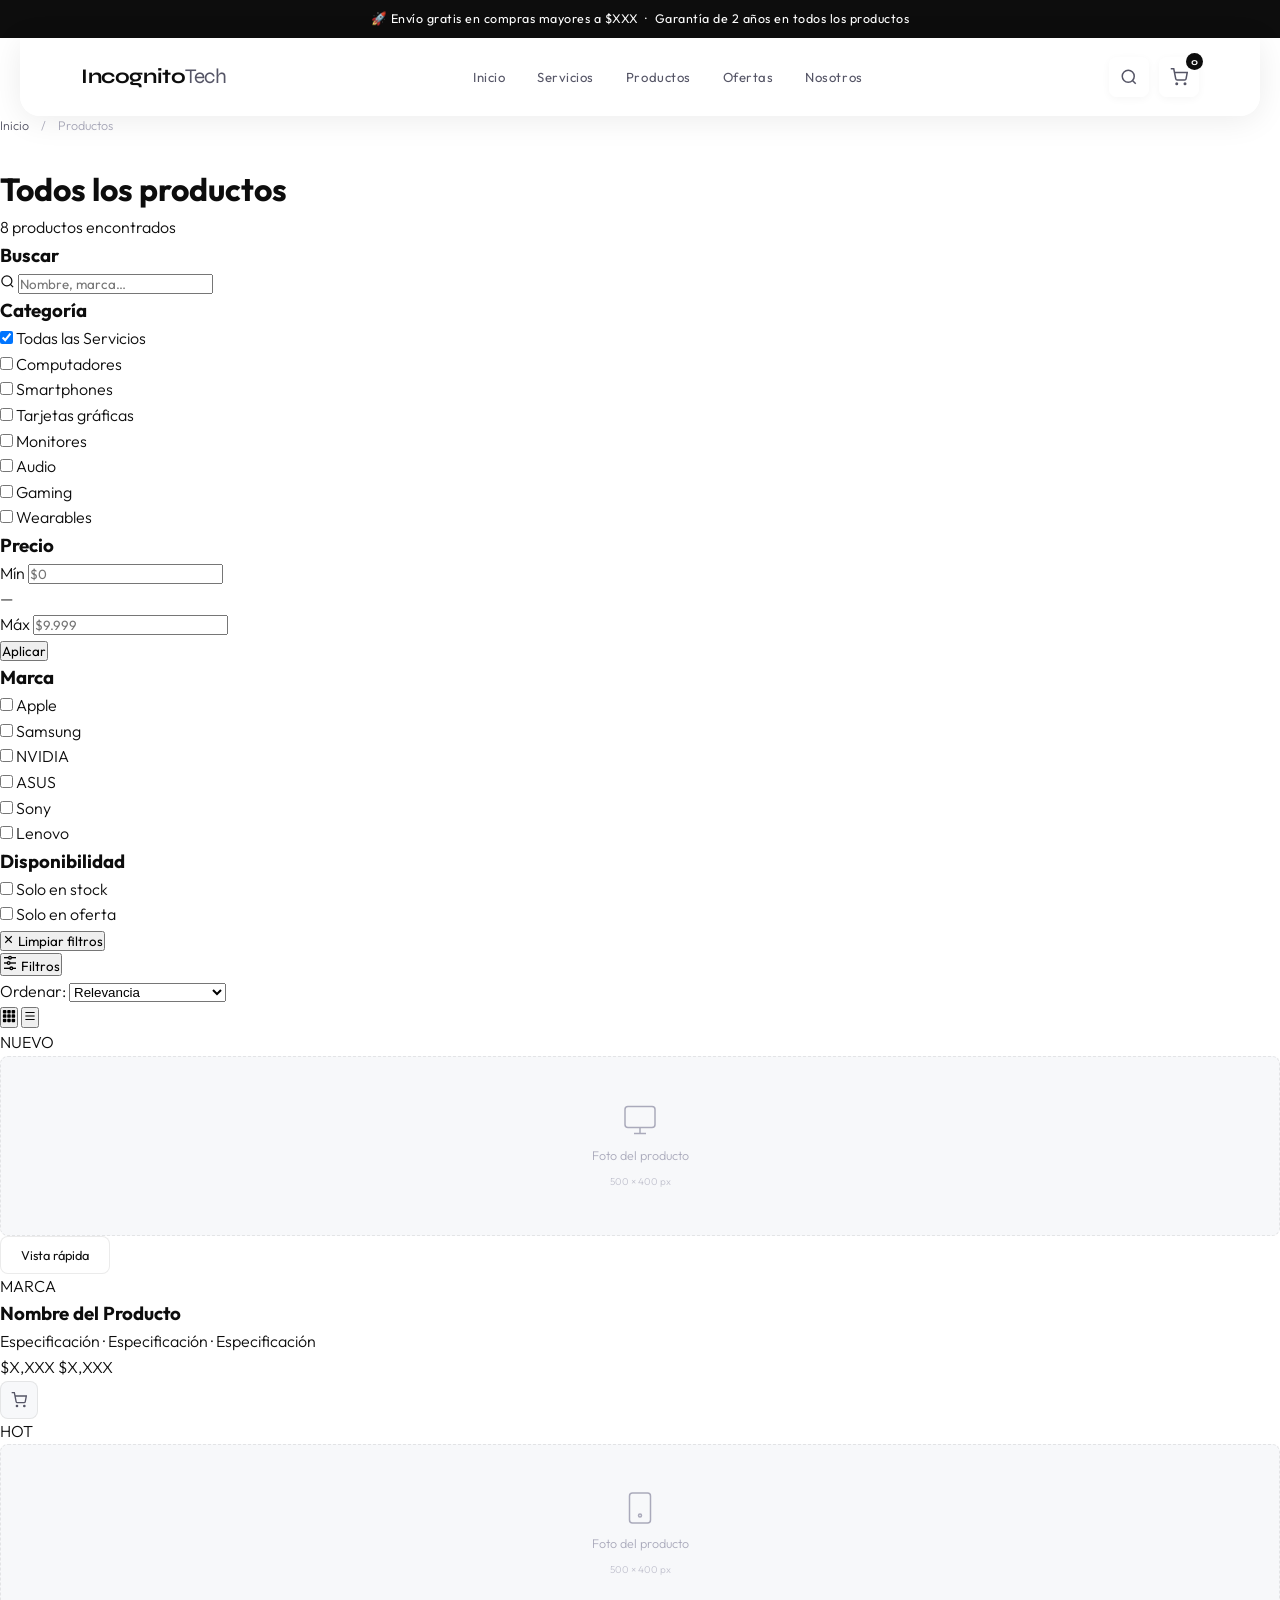
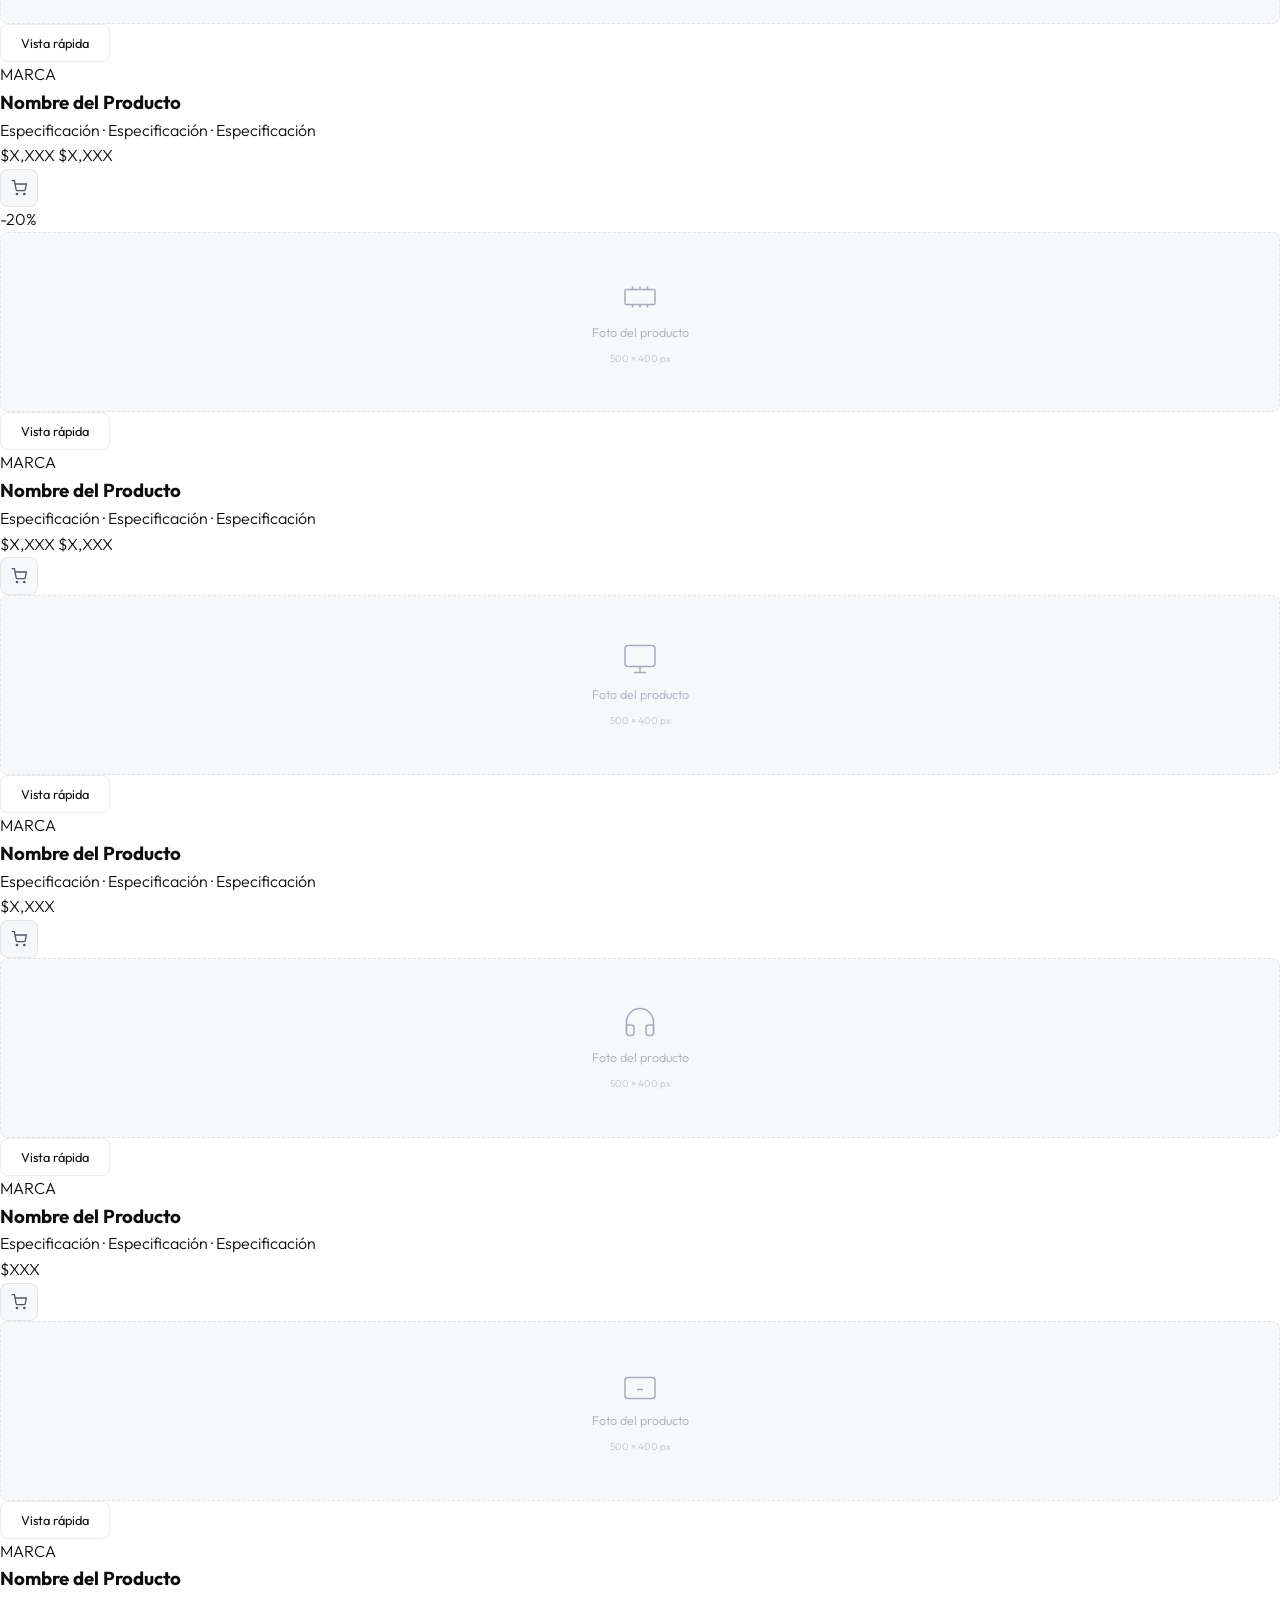
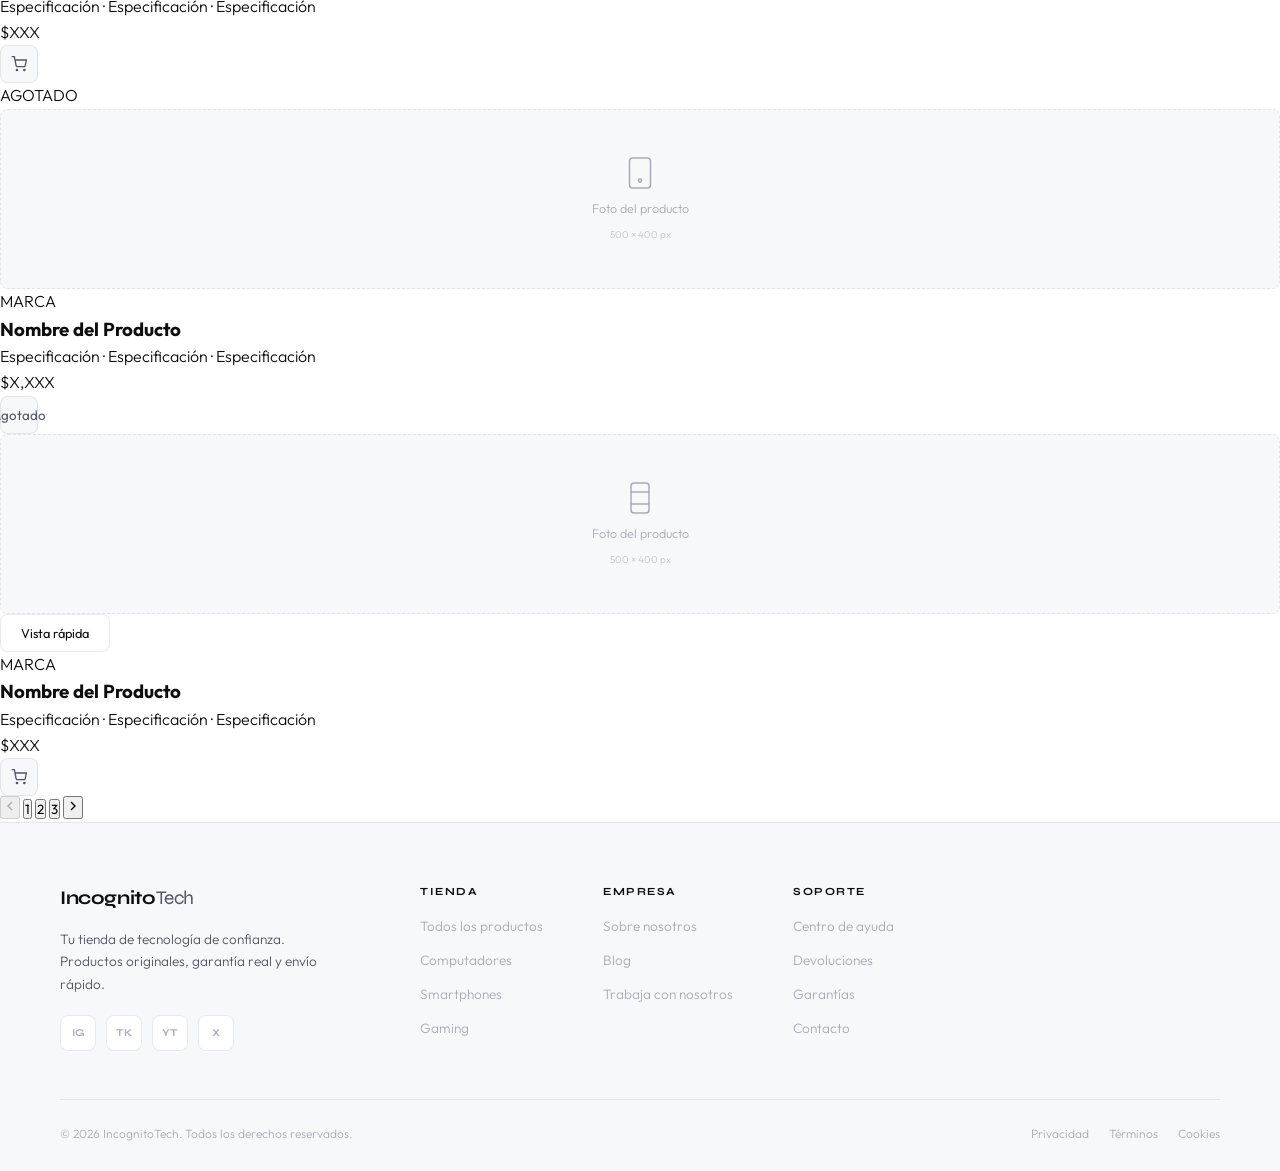
==== productos.html @ 489d24e4 "ACTUALIZACION 0.01.0" ====
<!DOCTYPE html>
<html lang="es">
<head>
  <meta charset="UTF-8" />
  <meta name="viewport" content="width=device-width, initial-scale=1.0"/>
  <title>Productos — IncognitoTech</title>
  <link rel="preconnect" href="https://fonts.googleapis.com">
  <link rel="preconnect" href="https://fonts.gstatic.com" crossorigin>
  <link href="https://fonts.googleapis.com/css2?family=Syne:wght@400;500;600;700;800&family=Outfit:wght@300;400;500&display=swap" rel="stylesheet">
  <link rel="stylesheet" href="styles.css" />
  <link rel="stylesheet" href="productos.css" />
</head>
<body>

  <!-- ═══ TOPBAR ═══ -->
  <div class="topbar">
    <!-- EDITA: mensaje de anuncio -->
    <span>🚀 Envío gratis en compras mayores a $XXX &nbsp;·&nbsp; Garantía de 2 años en todos los productos</span>
  </div>

  <!-- ═══ NAVBAR ═══ -->
  <nav class="navbar">
    <div class="nav-logo">
      <a href="index.html">Incognito<span>Tech</span></a>
    </div>
    <ul class="nav-links">
      <li><a href="index.html">Inicio</a></li>
      <li><a href="index.html/servicios.html">Servicios</a></li>
      <li><a href="productos.html" class="nav-active">Productos</a></li>
      <li><a href="index.html#ofertas">Ofertas</a></li>
      <li><a href="sobre-nosotros.html">Nosotros</a></li>
    </ul>
    <div class="nav-actions">
      <button class="nav-icon-btn" aria-label="Buscar">
        <svg width="18" height="18" fill="none" stroke="currentColor" stroke-width="2" viewBox="0 0 24 24">
          <circle cx="11" cy="11" r="8"/><path d="m21 21-4.35-4.35"/>
        </svg>
      </button>
      <button class="nav-icon-btn" aria-label="Carrito">
        <svg width="18" height="18" fill="none" stroke="currentColor" stroke-width="2" viewBox="0 0 24 24">
          <circle cx="9" cy="21" r="1"/><circle cx="20" cy="21" r="1"/>
          <path d="M1 1h4l2.68 13.39a2 2 0 0 0 2 1.61h9.72a2 2 0 0 0 2-1.61L23 6H6"/>
        </svg>
        <span class="cart-badge">0</span>
      </button>
      <button class="hamburger" aria-label="Menú">
        <span></span><span></span><span></span>
      </button>
    </div>
  </nav>

  <!-- Mobile Menu -->
  <div class="mobile-menu">
    <ul>
      <li><a href="index.html">Inicio</a></li>
      <li><a href="index.html/servicios.html">Servicios</a></li>
      <li><a href="productos.html">Productos</a></li>
      <li><a href="index.html#ofertas">Ofertas</a></li>
      <li><a href="sobre-nosotros.html">Nosotros</a></li>
    </ul>
  </div>

  <!-- ═══════════════════════════════════════
       ENCABEZADO DE PÁGINA
  ════════════════════════════════════════ -->
  <div class="pag-header">
    <div class="pag-header-inner">
      <nav class="breadcrumb" aria-label="Ruta">
        <a href="index.html">Inicio</a>
        <span>/</span>
        <span>Productos</span>
      </nav>
      <div class="pag-header-text">
        <h1 class="pag-title">Todos los productos</h1>
        <!-- EDITA: actualiza el número cuando agregues productos -->
        <p class="pag-count">8 productos encontrados</p>
      </div>
    </div>
  </div>

  <!-- ═══════════════════════════════════════
       LAYOUT PRINCIPAL: SIDEBAR + GRID
  ════════════════════════════════════════ -->
  <div class="catalogo-layout">

    <!-- ╔══════════════════════════════╗
         ║       SIDEBAR DE FILTROS     ║
         ╚══════════════════════════════╝ -->
    <aside class="sidebar">

      <!-- ── Buscar ── -->
      <div class="filter-block">
        <h3 class="filter-title">Buscar</h3>
        <div class="filter-search">
          <svg width="15" height="15" fill="none" stroke="currentColor" stroke-width="2" viewBox="0 0 24 24">
            <circle cx="11" cy="11" r="8"/><path d="m21 21-4.35-4.35"/>
          </svg>
          <!-- EDITA: placeholder según tu tienda -->
          <input type="text" placeholder="Nombre, marca…" autocomplete="off"/>
        </div>
      </div>

      <!-- ── Servicios ── -->
      <div class="filter-block">
        <h3 class="filter-title">Categoría</h3>
        <ul class="filter-list">
          <!-- EDITA: agrega o quita Servicios según tu tienda -->
          <li>
            <label class="filter-check">
              <input type="checkbox" checked/>
              <span class="check-box"></span>
              Todas las Servicios
            </label>
          </li>
          <li>
            <label class="filter-check">
              <input type="checkbox"/>
              <span class="check-box"></span>
              Computadores
            </label>
          </li>
          <li>
            <label class="filter-check">
              <input type="checkbox"/>
              <span class="check-box"></span>
              Smartphones
            </label>
          </li>
          <li>
            <label class="filter-check">
              <input type="checkbox"/>
              <span class="check-box"></span>
              Tarjetas gráficas
            </label>
          </li>
          <li>
            <label class="filter-check">
              <input type="checkbox"/>
              <span class="check-box"></span>
              Monitores
            </label>
          </li>
          <li>
            <label class="filter-check">
              <input type="checkbox"/>
              <span class="check-box"></span>
              Audio
            </label>
          </li>
          <li>
            <label class="filter-check">
              <input type="checkbox"/>
              <span class="check-box"></span>
              Gaming
            </label>
          </li>
          <li>
            <label class="filter-check">
              <input type="checkbox"/>
              <span class="check-box"></span>
              Wearables
            </label>
          </li>
        </ul>
      </div>

      <!-- ── Precio ── -->
      <div class="filter-block">
        <h3 class="filter-title">Precio</h3>
        <div class="price-inputs">
          <div class="price-field">
            <label>Mín</label>
            <!-- EDITA: min/max según tus precios -->
            <input type="number" placeholder="$0" min="0"/>
          </div>
          <span class="price-sep">—</span>
          <div class="price-field">
            <label>Máx</label>
            <input type="number" placeholder="$9.999" min="0"/>
          </div>
        </div>
        <button class="price-apply">Aplicar</button>
      </div>

      <!-- ── Marca ── -->
      <div class="filter-block">
        <h3 class="filter-title">Marca</h3>
        <ul class="filter-list">
          <!-- EDITA: ajusta las marcas disponibles -->
          <li>
            <label class="filter-check">
              <input type="checkbox"/>
              <span class="check-box"></span>
              Apple
            </label>
          </li>
          <li>
            <label class="filter-check">
              <input type="checkbox"/>
              <span class="check-box"></span>
              Samsung
            </label>
          </li>
          <li>
            <label class="filter-check">
              <input type="checkbox"/>
              <span class="check-box"></span>
              NVIDIA
            </label>
          </li>
          <li>
            <label class="filter-check">
              <input type="checkbox"/>
              <span class="check-box"></span>
              ASUS
            </label>
          </li>
          <li>
            <label class="filter-check">
              <input type="checkbox"/>
              <span class="check-box"></span>
              Sony
            </label>
          </li>
          <li>
            <label class="filter-check">
              <input type="checkbox"/>
              <span class="check-box"></span>
              Lenovo
            </label>
          </li>
        </ul>
      </div>

      <!-- ── Disponibilidad ── -->
      <div class="filter-block">
        <h3 class="filter-title">Disponibilidad</h3>
        <ul class="filter-list">
          <li>
            <label class="filter-check">
              <input type="checkbox"/>
              <span class="check-box"></span>
              Solo en stock
            </label>
          </li>
          <li>
            <label class="filter-check">
              <input type="checkbox"/>
              <span class="check-box"></span>
              Solo en oferta
            </label>
          </li>
        </ul>
      </div>

      <button class="btn-clear-filters">
        <svg width="13" height="13" fill="none" stroke="currentColor" stroke-width="2" viewBox="0 0 24 24">
          <path d="M18 6 6 18M6 6l12 12"/>
        </svg>
        Limpiar filtros
      </button>

    </aside>

    <!-- ╔══════════════════════════════╗
         ║        ÁREA PRINCIPAL        ║
         ╚══════════════════════════════╝ -->
    <main class="catalogo-main">

      <!-- ── Barra de controles ── -->
      <div class="controls-bar">

        <!-- Botón filtros (visible solo en mobile) -->
        <button class="btn-open-filters">
          <svg width="16" height="16" fill="none" stroke="currentColor" stroke-width="2" viewBox="0 0 24 24">
            <line x1="21" y1="4" x2="14" y2="4"/><line x1="10" y1="4" x2="3" y2="4"/>
            <line x1="21" y1="12" x2="12" y2="12"/><line x1="8" y1="12" x2="3" y2="12"/>
            <line x1="21" y1="20" x2="16" y2="20"/><line x1="12" y1="20" x2="3" y2="20"/>
            <circle cx="12" cy="4" r="2"/><circle cx="10" cy="12" r="2"/><circle cx="14" cy="20" r="2"/>
          </svg>
          Filtros
        </button>

        <div class="controls-right">

          <!-- Ordenar -->
          <div class="sort-wrap">
            <label class="sort-label">Ordenar:</label>
            <select class="sort-select">
              <option>Relevancia</option>
              <option>Precio: menor a mayor</option>
              <option>Precio: mayor a menor</option>
              <option>Nombre: A → Z</option>
              <option>Nombre: Z → A</option>
            </select>
          </div>

          <!-- Vista grid / lista -->
          <div class="view-toggle">
            <button class="view-btn active" aria-label="Vista cuadrícula">
              <svg width="14" height="14" fill="currentColor" viewBox="0 0 16 16">
                <path d="M1 2a1 1 0 0 1 1-1h2a1 1 0 0 1 1 1v2a1 1 0 0 1-1 1H2a1 1 0 0 1-1-1zm5 0a1 1 0 0 1 1-1h2a1 1 0 0 1 1 1v2a1 1 0 0 1-1 1H7a1 1 0 0 1-1-1zm5 0a1 1 0 0 1 1-1h2a1 1 0 0 1 1 1v2a1 1 0 0 1-1 1h-2a1 1 0 0 1-1-1zM1 7a1 1 0 0 1 1-1h2a1 1 0 0 1 1 1v2a1 1 0 0 1-1 1H2a1 1 0 0 1-1-1zm5 0a1 1 0 0 1 1-1h2a1 1 0 0 1 1 1v2a1 1 0 0 1-1 1H7a1 1 0 0 1-1-1zm5 0a1 1 0 0 1 1-1h2a1 1 0 0 1 1 1v2a1 1 0 0 1-1 1h-2a1 1 0 0 1-1-1zM1 12a1 1 0 0 1 1-1h2a1 1 0 0 1 1 1v2a1 1 0 0 1-1 1H2a1 1 0 0 1-1-1zm5 0a1 1 0 0 1 1-1h2a1 1 0 0 1 1 1v2a1 1 0 0 1-1 1H7a1 1 0 0 1-1-1zm5 0a1 1 0 0 1 1-1h2a1 1 0 0 1 1 1v2a1 1 0 0 1-1 1h-2a1 1 0 0 1-1-1z"/>
              </svg>
            </button>
            <button class="view-btn" aria-label="Vista lista">
              <svg width="14" height="14" fill="currentColor" viewBox="0 0 16 16">
                <path fill-rule="evenodd" d="M2.5 12a.5.5 0 0 1 .5-.5h10a.5.5 0 0 1 0 1H3a.5.5 0 0 1-.5-.5zm0-4a.5.5 0 0 1 .5-.5h10a.5.5 0 0 1 0 1H3a.5.5 0 0 1-.5-.5zm0-4a.5.5 0 0 1 .5-.5h10a.5.5 0 0 1 0 1H3a.5.5 0 0 1-.5-.5z"/>
              </svg>
            </button>
          </div>

        </div>
      </div>

      <!-- ── Grid de productos ──
           INSTRUCCIONES PARA AGREGAR PRODUCTOS:
           Duplica cualquier .prod-item y edita:
           · .pi-badge  → NUEVO / HOT / -XX% / AGOTADO (elimínalo si no aplica)
           · .pi-brand  → Nombre de la marca
           · .pi-name   → Nombre del producto
           · .pi-spec   → Especificaciones separadas por ·
           · .pi-old    → Precio tachado (elimina el span si no hay oferta)
           · .pi-current → Precio actual
           · img        → Reemplaza .img-placeholder con <img src="..." alt="...">
      ── -->
      <div class="prod-catalogo">

        <!-- ══ PRODUCTO 1 ══ -->
        <article class="prod-item">
          <div class="prod-item-img">
            <div class="prod-item-badges">
              <span class="pi-badge">NUEVO</span>
            </div>
            <!-- EDITA: <img src="img/productos/producto1.jpg" alt="Nombre"> -->
            <div class="img-placeholder pi-ph">
              <svg width="36" height="36" fill="none" stroke="currentColor" stroke-width="1" viewBox="0 0 24 24">
                <rect x="2" y="3" width="20" height="14" rx="2"/><path d="M8 21h8M12 17v4"/>
              </svg>
              <span>Foto del producto</span>
              <span class="ph-size">500 × 400 px</span>
            </div>
            <div class="prod-item-overlay">
              <button class="btn-quick-view">Vista rápida</button>
            </div>
          </div>
          <div class="prod-item-info">
            <span class="pi-brand">MARCA</span>
            <h3 class="pi-name">Nombre del Producto</h3>
            <p class="pi-spec">Especificación · Especificación · Especificación</p>
            <div class="pi-footer">
              <div class="pi-price">
                <span class="pi-old">$X,XXX</span>
                <span class="pi-current">$X,XXX</span>
              </div>
              <button class="btn-add-cart">
                <svg width="16" height="16" fill="none" stroke="currentColor" stroke-width="2" viewBox="0 0 24 24">
                  <circle cx="9" cy="21" r="1"/><circle cx="20" cy="21" r="1"/>
                  <path d="M1 1h4l2.68 13.39a2 2 0 0 0 2 1.61h9.72a2 2 0 0 0 2-1.61L23 6H6"/>
                </svg>
              </button>
            </div>
          </div>
        </article>

        <!-- ══ PRODUCTO 2 ══ -->
        <article class="prod-item">
          <div class="prod-item-img">
            <div class="prod-item-badges">
              <span class="pi-badge hot">HOT</span>
            </div>
            <div class="img-placeholder pi-ph">
              <svg width="36" height="36" fill="none" stroke="currentColor" stroke-width="1" viewBox="0 0 24 24">
                <rect x="5" y="2" width="14" height="20" rx="2"/><circle cx="12" cy="17" r="1"/>
              </svg>
              <span>Foto del producto</span>
              <span class="ph-size">500 × 400 px</span>
            </div>
            <div class="prod-item-overlay">
              <button class="btn-quick-view">Vista rápida</button>
            </div>
          </div>
          <div class="prod-item-info">
            <span class="pi-brand">MARCA</span>
            <h3 class="pi-name">Nombre del Producto</h3>
            <p class="pi-spec">Especificación · Especificación · Especificación</p>
            <div class="pi-footer">
              <div class="pi-price">
                <span class="pi-old">$X,XXX</span>
                <span class="pi-current">$X,XXX</span>
              </div>
              <button class="btn-add-cart">
                <svg width="16" height="16" fill="none" stroke="currentColor" stroke-width="2" viewBox="0 0 24 24">
                  <circle cx="9" cy="21" r="1"/><circle cx="20" cy="21" r="1"/>
                  <path d="M1 1h4l2.68 13.39a2 2 0 0 0 2 1.61h9.72a2 2 0 0 0 2-1.61L23 6H6"/>
                </svg>
              </button>
            </div>
          </div>
        </article>

        <!-- ══ PRODUCTO 3 ══ -->
        <article class="prod-item">
          <div class="prod-item-img">
            <div class="prod-item-badges">
              <span class="pi-badge sale">-20%</span>
            </div>
            <div class="img-placeholder pi-ph">
              <svg width="36" height="36" fill="none" stroke="currentColor" stroke-width="1" viewBox="0 0 24 24">
                <rect x="2" y="7" width="20" height="10" rx="1"/>
                <path d="M7 7V5M12 7V5M17 7V5M7 17v2M12 17v2M17 17v2"/>
              </svg>
              <span>Foto del producto</span>
              <span class="ph-size">500 × 400 px</span>
            </div>
            <div class="prod-item-overlay">
              <button class="btn-quick-view">Vista rápida</button>
            </div>
          </div>
          <div class="prod-item-info">
            <span class="pi-brand">MARCA</span>
            <h3 class="pi-name">Nombre del Producto</h3>
            <p class="pi-spec">Especificación · Especificación · Especificación</p>
            <div class="pi-footer">
              <div class="pi-price">
                <span class="pi-old">$X,XXX</span>
                <span class="pi-current">$X,XXX</span>
              </div>
              <button class="btn-add-cart">
                <svg width="16" height="16" fill="none" stroke="currentColor" stroke-width="2" viewBox="0 0 24 24">
                  <circle cx="9" cy="21" r="1"/><circle cx="20" cy="21" r="1"/>
                  <path d="M1 1h4l2.68 13.39a2 2 0 0 0 2 1.61h9.72a2 2 0 0 0 2-1.61L23 6H6"/>
                </svg>
              </button>
            </div>
          </div>
        </article>

        <!-- ══ PRODUCTO 4 ══ -->
        <article class="prod-item">
          <div class="prod-item-img">
            <div class="img-placeholder pi-ph">
              <svg width="36" height="36" fill="none" stroke="currentColor" stroke-width="1" viewBox="0 0 24 24">
                <rect x="2" y="3" width="20" height="14" rx="2"/><path d="M8 21h8M12 17v4"/>
              </svg>
              <span>Foto del producto</span>
              <span class="ph-size">500 × 400 px</span>
            </div>
            <div class="prod-item-overlay">
              <button class="btn-quick-view">Vista rápida</button>
            </div>
          </div>
          <div class="prod-item-info">
            <span class="pi-brand">MARCA</span>
            <h3 class="pi-name">Nombre del Producto</h3>
            <p class="pi-spec">Especificación · Especificación · Especificación</p>
            <div class="pi-footer">
              <div class="pi-price">
                <span class="pi-current">$X,XXX</span>
              </div>
              <button class="btn-add-cart">
                <svg width="16" height="16" fill="none" stroke="currentColor" stroke-width="2" viewBox="0 0 24 24">
                  <circle cx="9" cy="21" r="1"/><circle cx="20" cy="21" r="1"/>
                  <path d="M1 1h4l2.68 13.39a2 2 0 0 0 2 1.61h9.72a2 2 0 0 0 2-1.61L23 6H6"/>
                </svg>
              </button>
            </div>
          </div>
        </article>

        <!-- ══ PRODUCTO 5 ══ -->
        <article class="prod-item">
          <div class="prod-item-img">
            <div class="img-placeholder pi-ph">
              <svg width="36" height="36" fill="none" stroke="currentColor" stroke-width="1" viewBox="0 0 24 24">
                <path d="M3 18v-6a9 9 0 0 1 18 0v6"/>
                <path d="M21 19a2 2 0 0 1-2 2h-1a2 2 0 0 1-2-2v-3a2 2 0 0 1 2-2h3zM3 19a2 2 0 0 0 2 2h1a2 2 0 0 0 2-2v-3a2 2 0 0 0-2-2H3z"/>
              </svg>
              <span>Foto del producto</span>
              <span class="ph-size">500 × 400 px</span>
            </div>
            <div class="prod-item-overlay">
              <button class="btn-quick-view">Vista rápida</button>
            </div>
          </div>
          <div class="prod-item-info">
            <span class="pi-brand">MARCA</span>
            <h3 class="pi-name">Nombre del Producto</h3>
            <p class="pi-spec">Especificación · Especificación · Especificación</p>
            <div class="pi-footer">
              <div class="pi-price">
                <span class="pi-current">$XXX</span>
              </div>
              <button class="btn-add-cart">
                <svg width="16" height="16" fill="none" stroke="currentColor" stroke-width="2" viewBox="0 0 24 24">
                  <circle cx="9" cy="21" r="1"/><circle cx="20" cy="21" r="1"/>
                  <path d="M1 1h4l2.68 13.39a2 2 0 0 0 2 1.61h9.72a2 2 0 0 0 2-1.61L23 6H6"/>
                </svg>
              </button>
            </div>
          </div>
        </article>

        <!-- ══ PRODUCTO 6 ══ -->
        <article class="prod-item">
          <div class="prod-item-img">
            <div class="img-placeholder pi-ph">
              <svg width="36" height="36" fill="none" stroke="currentColor" stroke-width="1" viewBox="0 0 24 24">
                <rect x="2" y="7" width="20" height="14" rx="2"/>
                <path d="M6 11h.01M10 11h.01M14 11h.01M18 11h.01M6 15h.01M18 15h.01M10 15h4"/>
              </svg>
              <span>Foto del producto</span>
              <span class="ph-size">500 × 400 px</span>
            </div>
            <div class="prod-item-overlay">
              <button class="btn-quick-view">Vista rápida</button>
            </div>
          </div>
          <div class="prod-item-info">
            <span class="pi-brand">MARCA</span>
            <h3 class="pi-name">Nombre del Producto</h3>
            <p class="pi-spec">Especificación · Especificación · Especificación</p>
            <div class="pi-footer">
              <div class="pi-price">
                <span class="pi-current">$XXX</span>
              </div>
              <button class="btn-add-cart">
                <svg width="16" height="16" fill="none" stroke="currentColor" stroke-width="2" viewBox="0 0 24 24">
                  <circle cx="9" cy="21" r="1"/><circle cx="20" cy="21" r="1"/>
                  <path d="M1 1h4l2.68 13.39a2 2 0 0 0 2 1.61h9.72a2 2 0 0 0 2-1.61L23 6H6"/>
                </svg>
              </button>
            </div>
          </div>
        </article>

        <!-- ══ PRODUCTO 7 — AGOTADO ══ -->
        <article class="prod-item prod-out">
          <div class="prod-item-img">
            <div class="prod-item-badges">
              <span class="pi-badge out">AGOTADO</span>
            </div>
            <div class="img-placeholder pi-ph">
              <svg width="36" height="36" fill="none" stroke="currentColor" stroke-width="1" viewBox="0 0 24 24">
                <rect x="5" y="2" width="14" height="20" rx="2"/><circle cx="12" cy="17" r="1"/>
              </svg>
              <span>Foto del producto</span>
              <span class="ph-size">500 × 400 px</span>
            </div>
          </div>
          <div class="prod-item-info">
            <span class="pi-brand">MARCA</span>
            <h3 class="pi-name">Nombre del Producto</h3>
            <p class="pi-spec">Especificación · Especificación · Especificación</p>
            <div class="pi-footer">
              <div class="pi-price">
                <span class="pi-current">$X,XXX</span>
              </div>
              <button class="btn-add-cart" disabled>Agotado</button>
            </div>
          </div>
        </article>

        <!-- ══ PRODUCTO 8 ══ -->
        <article class="prod-item">
          <div class="prod-item-img">
            <div class="img-placeholder pi-ph">
              <svg width="36" height="36" fill="none" stroke="currentColor" stroke-width="1" viewBox="0 0 24 24">
                <rect x="6" y="2" width="12" height="20" rx="2"/>
                <path d="M6 8h12M6 16h12"/>
              </svg>
              <span>Foto del producto</span>
              <span class="ph-size">500 × 400 px</span>
            </div>
            <div class="prod-item-overlay">
              <button class="btn-quick-view">Vista rápida</button>
            </div>
          </div>
          <div class="prod-item-info">
            <span class="pi-brand">MARCA</span>
            <h3 class="pi-name">Nombre del Producto</h3>
            <p class="pi-spec">Especificación · Especificación · Especificación</p>
            <div class="pi-footer">
              <div class="pi-price">
                <span class="pi-current">$XXX</span>
              </div>
              <button class="btn-add-cart">
                <svg width="16" height="16" fill="none" stroke="currentColor" stroke-width="2" viewBox="0 0 24 24">
                  <circle cx="9" cy="21" r="1"/><circle cx="20" cy="21" r="1"/>
                  <path d="M1 1h4l2.68 13.39a2 2 0 0 0 2 1.61h9.72a2 2 0 0 0 2-1.61L23 6H6"/>
                </svg>
              </button>
            </div>
          </div>
        </article>

        <!-- DUPLICA CUALQUIER .prod-item PARA AGREGAR MÁS PRODUCTOS -->

      </div><!-- /prod-catalogo -->

      <!-- ── Paginación ── -->
      <div class="pagination">
        <button class="pag-btn" disabled>
          <svg width="16" height="16" fill="none" stroke="currentColor" stroke-width="2" viewBox="0 0 24 24">
            <path d="m15 18-6-6 6-6"/>
          </svg>
        </button>
        <!-- EDITA: agrega o quita botones según el total de páginas -->
        <button class="pag-num active">1</button>
        <button class="pag-num">2</button>
        <button class="pag-num">3</button>
        <button class="pag-btn">
          <svg width="16" height="16" fill="none" stroke="currentColor" stroke-width="2" viewBox="0 0 24 24">
            <path d="m9 18 6-6-6-6"/>
          </svg>
        </button>
      </div>

    </main>
  </div><!-- /catalogo-layout -->

  <!-- ═══ FOOTER ═══ -->
  <footer class="footer">
    <div class="footer-top">
      <div class="footer-brand">
        <div class="nav-logo footer-logo">Incognito<span>Tech</span></div>
        <p>Tu tienda de tecnología de confianza. Productos originales, garantía real y envío rápido.</p>
        <div class="socials">
          <a href="#" class="social-link">IG</a>
          <a href="#" class="social-link">TK</a>
          <a href="#" class="social-link">YT</a>
          <a href="#" class="social-link">X</a>
        </div>
      </div>
      <div class="footer-links">
        <div class="footer-col">
          <h4>Tienda</h4>
          <a href="productos.html">Todos los productos</a>
          <a href="#">Computadores</a>
          <a href="#">Smartphones</a>
          <a href="#">Gaming</a>
        </div>
        <div class="footer-col">
          <h4>Empresa</h4>
          <a href="sobre-nosotros.html">Sobre nosotros</a>
          <a href="#">Blog</a>
          <a href="#">Trabaja con nosotros</a>
        </div>
        <div class="footer-col">
          <h4>Soporte</h4>
          <a href="#">Centro de ayuda</a>
          <a href="#">Devoluciones</a>
          <a href="#">Garantías</a>
          <a href="#">Contacto</a>
        </div>
      </div>
    </div>
    <div class="footer-bottom">
      <span>© 2026 IncognitoTech. Todos los derechos reservados.</span>
      <div class="footer-legal">
        <a href="#">Privacidad</a>
        <a href="#">Términos</a>
        <a href="#">Cookies</a>
      </div>
    </div>
  </footer>

</body>
</html>
---- styles.css ----
/* ═══════════════════════════════════════════════════
   IncognitoTech — styles.css
   Estética: Glass · Blanco · Minimalista
   Fuentes: Syne (títulos) · Outfit (cuerpo)
═══════════════════════════════════════════════════ */

/* ── Variables globales ── */
:root {
  --bg:            #ffffff;
  --bg-2:          #f7f8fa;
  --bg-3:          #f0f1f5;

  --glass-bg:      rgba(255, 255, 255, 0.70);
  --glass-border:  rgba(0, 0, 0, 0.08);
  --glass-hover:   rgba(0, 0, 0, 0.03);

  --accent:        #111111;
  --accent-light:  rgba(17, 17, 17, 0.07);
  --accent-border: rgba(17, 17, 17, 0.20);

  --text-1:   #0d0d0d;
  --text-2:   #555566;
  --text-3:   #aaaabb;

  --f-title: 'Syne', sans-serif;
  --f-body:  'Outfit', sans-serif;

  --r:        8px;
  --r-lg:     14px;
  --r-xl:     20px;
  --shadow:   0 2px 16px rgba(0, 0, 0, 0.07);
  --shadow-md: 0 4px 24px rgba(0, 0, 0, 0.10);
}

/* ── Reset ── */
*, *::before, *::after { box-sizing: border-box; margin: 0; padding: 0; }
html { scroll-behavior: smooth; font-size: 16px; }
body {
  background: var(--bg);
  color: var(--text-1);
  font-family: var(--f-body);
  font-weight: 300;
  line-height: 1.6;
  overflow-x: hidden;
}
a  { color: inherit; text-decoration: none; }
ul { list-style: none; }
img { display: block; width: 100%; height: 100%; object-fit: cover; }
input, button { font-family: var(--f-body); }

/* ══════════════════════════════════════════════════
   TOPBAR
══════════════════════════════════════════════════ */
.topbar {
  background: var(--text-1);
  text-align: center;
  padding: 9px 24px;
  font-size: 0.78rem;
  font-weight: 400;
  color: #fff;
  letter-spacing: 0.04em;
}

/* ══════════════════════════════════════════════════
   NAVBAR
══════════════════════════════════════════════════ */
.navbar {
  position: sticky;
  top: 0; z-index: 900;
  display: flex;
  align-items: center;
  justify-content: space-between;
  padding: 18px 60px;
  background: rgba(255, 255, 255, 0.65);
  backdrop-filter: blur(25px) brightness(1.05);
  -webkit-backdrop-filter: blur(25px) brightness(1.05);
  border: 1.5px solid rgba(255, 255, 255, 0.4);
  border-radius: 0 0 20px 20px;
  box-shadow: 0 4px 32px rgba(0, 0, 0, 0.08), 
              inset 0 1px 0 rgba(255, 255, 255, 0.8);
  margin: 0 20px 0 20px;
}
.navbar.scrolled {
  background: rgba(255, 255, 255, 0.85);
  backdrop-filter: blur(30px);
  -webkit-backdrop-filter: blur(30px);
  box-shadow: 0 8px 32px rgba(0, 0, 0, 0.12), 
              inset 0 1px 0 rgba(255, 255, 255, 0.9);
  border: 1.5px solid rgba(200, 200, 200, 0.5);
}

.nav-logo {
  font-family: var(--f-title);
  font-size: 1.3rem;
  font-weight: 700;
  letter-spacing: -0.02em;
  color: var(--text-1);
  white-space: nowrap;
}
.nav-logo span { color: var(--text-2); font-weight: 400; }

.nav-links { display: flex; gap: 32px; }
.nav-links a {
  font-size: 0.82rem;
  font-weight: 400;
  color: var(--text-2);
  letter-spacing: 0.04em;
  transition: color 0.2s;
  position: relative;
}
.nav-links a::after {
  content: '';
  position: absolute;
  left: 0; bottom: -3px;
  width: 0; height: 1px;
  background: var(--text-1);
  transition: width 0.25s;
}

.nav-actions { display: flex; align-items: center; gap: 10px; }

.nav-icon-btn {
  position: relative;
  background: rgba(255, 255, 255, 0.5);
  border: 1.2px solid rgba(255, 255, 255, 0.6);
  color: var(--text-2);
  width: 40px; height: 40px;
  border-radius: var(--r);
  display: flex; align-items: center; justify-content: center;
  cursor: pointer;
  transition: all 0.2s;
  backdrop-filter: blur(10px);
  box-shadow: 0 2px 8px rgba(0, 0, 0, 0.04);
}

.cart-badge {
  position: absolute;
  top: -5px; right: -5px;
  background: var(--text-1);
  color: #fff;
  font-size: 0.6rem;
  font-weight: 700;
  width: 17px; height: 17px;
  border-radius: 50%;
  display: flex; align-items: center; justify-content: center;
  font-family: var(--f-title);
}

/* Búsqueda navbar */
.nav-search { position: relative; }
.search-toggle {
  background: rgba(255, 255, 255, 0.5);
  border: 1.2px solid rgba(255, 255, 255, 0.6);
  color: var(--text-2);
  width: 40px; height: 40px;
  border-radius: var(--r);
  display: flex; align-items: center; justify-content: center;
  cursor: pointer;
  transition: all 0.2s;
  backdrop-filter: blur(10px);
  box-shadow: 0 2px 8px rgba(0, 0, 0, 0.04);
}

.nav-search-expand {
  position: absolute;
  top: calc(100% + 10px); right: 0;
  width: 300px;
  background: rgba(255, 255, 255, 0.75);
  backdrop-filter: blur(20px);
  -webkit-backdrop-filter: blur(20px);
  border: 1.2px solid rgba(255, 255, 255, 0.6);
  border-radius: var(--r-lg);
  padding: 12px 14px;
  box-shadow: 0 8px 32px rgba(0, 0, 0, 0.12),
              inset 0 1px 0 rgba(255, 255, 255, 0.7);
  opacity: 0;
  pointer-events: none;
  transform: translateY(-6px);
  transition: opacity 0.2s, transform 0.2s;
}
.nav-search-expand.open { opacity: 1; transform: translateY(0); pointer-events: all; }
.nav-search-expand input {
  width: 100%; background: none; border: none; outline: none;
  color: var(--text-1); font-size: 0.9rem; font-weight: 300;
}
.nav-search-expand input::placeholder { color: var(--text-3); }

/* Hamburger */
.hamburger {
  display: none; flex-direction: column; gap: 5px;
  background: none; border: none; cursor: pointer; padding: 4px;
}
.hamburger span {
  display: block; width: 22px; height: 2px;
  background: var(--text-1); border-radius: 2px;
  transition: transform 0.3s, opacity 0.3s;
}
.hamburger.open span:nth-child(1) { transform: translateY(7px) rotate(45deg); }
.hamburger.open span:nth-child(2) { opacity: 0; }
.hamburger.open span:nth-child(3) { transform: translateY(-7px) rotate(-45deg); }

/* Mobile menu */
.mobile-menu {
  position: fixed;
  inset: 0 0 0 auto;
  width: 280px;
  background: var(--bg);
  border-left: 1px solid var(--glass-border);
  z-index: 800;
  padding: 100px 40px 40px;
  transform: translateX(100%);
  transition: transform 0.35s cubic-bezier(.4,0,.2,1);
}
.mobile-menu.open { transform: translateX(0); }
.mobile-menu ul { display: flex; flex-direction: column; gap: 24px; }
.mobile-menu a {
  font-family: var(--f-title);
  font-size: 1.1rem;
  color: var(--text-2);
  transition: color 0.2s;
}

/* ══════════════════════════════════════════════════
   HERO
══════════════════════════════════════════════════ */
.hero {
  min-height: 92vh;
  padding: 70px 60px 60px;
  display: flex;
  flex-direction: column;
  justify-content: center;
  align-items: center;
  position: relative;
  background: var(--bg);
}

.hero-editorial-num {
  font-family: var(--f-title);
  font-size: clamp(8rem, 14vw, 14rem);
  font-weight: 800;
  color: transparent;
  -webkit-text-stroke: 1px rgba(0,0,0,0.05);
  line-height: 1;
  position: absolute;
  top: 40px; right: 55px;
  pointer-events: none;
  user-select: none;
}

.hero-content {
  display: flex;
  flex-direction: column;
  align-items: center;
  text-align: center;
  max-width: 700px;
  width: 100%;
}

.hero-tag {
  display: inline-block;
  font-size: 0.72rem;
  font-weight: 400;
  letter-spacing: 0.16em;
  text-transform: uppercase;
  color: var(--text-2);
  background: var(--bg-3);
  border: 1px solid var(--glass-border);
  padding: 5px 14px;
  border-radius: 40px;
  margin-bottom: 22px;
}

.hero-title {
  font-family: var(--f-title);
  font-size: clamp(3rem, 5vw, 5.5rem);
  font-weight: 800;
  line-height: 1;
  letter-spacing: -0.03em;
  margin-bottom: 20px;
  color: var(--text-1);
  text-align: center;
}
.hero-title em {
  font-style: normal;
  color: var(--text-3);
}

.hero-subtitle {
  font-size: 1rem;
  color: var(--text-2);
  line-height: 1.7;
  margin-bottom: 32px;
  max-width: 100%;
}

/* Búsqueda Hero */
.hero-search-wrap {
  position: relative;
  margin-bottom: 12px;
  width: 100%;
  max-width: 600px;
}

.hero-search-bar {
  display: flex;
  align-items: center;
  gap: 12px;
  background: var(--glass-bg);
  backdrop-filter: blur(16px);
  border: 1px solid var(--glass-border);
  border-radius: var(--r-lg);
  padding: 12px 12px 12px 20px;
  box-shadow: var(--shadow);
  transition: border-color 0.25s, box-shadow 0.25s;
}
.hero-search-bar:focus-within {
  border-color: var(--accent-border);
  box-shadow: var(--shadow-md);
}
.hero-search-bar svg { color: var(--text-3); flex-shrink: 0; }
.hero-search-bar input {
  flex: 1; min-width: 0;
  background: none; border: none; outline: none;
  color: var(--text-1); font-size: 0.92rem; font-weight: 300;
}
.hero-search-bar input::placeholder { color: var(--text-3); }

.hero-search-btn {
  background: var(--text-1);
  color: #fff;
  border: none;
  padding: 10px 22px;
  border-radius: var(--r);
  font-family: var(--f-title);
  font-size: 0.7rem;
  font-weight: 700;
  letter-spacing: 0.08em;
  text-transform: uppercase;
  cursor: pointer;
  white-space: nowrap;
  flex-shrink: 0;
  transition: opacity 0.2s;
}

.pill {
  font-size: 0.72rem; color: var(--text-2);
  background: var(--bg); border: 1px solid var(--glass-border);
  padding: 4px 12px; border-radius: 40px;
  cursor: pointer; transition: background 0.2s, border-color 0.2s, color 0.2s;
}

/* Resultados búsqueda */
.hero-search-results,
.nav-search-results {
  position: absolute;
  top: calc(100% + 6px); left: 0; right: 0;
  background: var(--bg);
  border: 1px solid var(--glass-border);
  border-radius: var(--r-lg);
  overflow: hidden;
  box-shadow: var(--shadow-md);
  opacity: 0; transform: translateY(-6px);
  pointer-events: none;
  transition: opacity 0.18s, transform 0.18s;
  z-index: 50;
}
.hero-search-results.open,
.nav-search-results.open { opacity: 1; transform: translateY(0); pointer-events: all; }

.sr-item {
  display: flex; align-items: center; justify-content: space-between;
  padding: 12px 18px;
  border-bottom: 1px solid var(--glass-border);
  cursor: pointer;
  transition: background 0.15s;
}
.sr-item:last-child { border-bottom: none; }
.sr-name { font-size: 0.88rem; font-weight: 400; color: var(--text-1); }
.sr-cat  { font-size: 0.72rem; color: var(--text-3); margin-top: 2px; }
.sr-price { font-family: var(--f-title); font-size: 0.82rem; color: var(--text-1); margin-left: 12px; white-space: nowrap; }

/* CTA Hero */
.hero-cta {
  display: flex;
  gap: 12px;
  flex-wrap: wrap;
  justify-content: center;
}

/* Imágenes Hero */
.hero-images {
  grid-column: 2; grid-row: 1;
  display: grid;
  grid-template-columns: 1fr 1fr 1fr;
  gap: 10px;
  align-self: stretch;
  padding: 10px 0;
}
.hero-img-slot {
  border-radius: var(--r-lg);
  overflow: hidden;
  border: 1px solid var(--glass-border);
  background: var(--bg-2);
  position: relative;
}
.hero-img-slot img { width: 100%; height: 100%; object-fit: cover; }

/* ══════════════════════════════════════════════════
   BUTTONS
══════════════════════════════════════════════════ */
.btn-primary {
  display: inline-block;
  background: var(--text-1);
  color: #fff;
  border: none;
  padding: 13px 30px;
  border-radius: var(--r);
  font-family: var(--f-title);
  font-size: 0.72rem;
  font-weight: 700;
  letter-spacing: 0.08em;
  text-transform: uppercase;
  cursor: pointer;
  transition: opacity 0.2s;
}


.btn-ghost {
  display: inline-block;
  background: transparent;
  color: var(--text-2);
  border: 1px solid var(--glass-border);
  padding: 13px 26px;
  border-radius: var(--r);
  font-size: 0.88rem;
  font-weight: 400;
  cursor: pointer;
  transition: background 0.2s, color 0.2s, border-color 0.2s;
}

.btn-outline {
  display: inline-block;
  background: transparent;
  color: var(--text-1);
  border: 1px solid var(--accent-border);
  padding: 13px 36px;
  border-radius: var(--r);
  font-family: var(--f-title);
  font-size: 0.7rem;
  font-weight: 700;
  letter-spacing: 0.1em;
  text-transform: uppercase;
  cursor: pointer;
  transition: background 0.2s;
}

/* ══════════════════════════════════════════════════
   TICKER
══════════════════════════════════════════════════ */
.ticker {
  overflow: hidden;
  background: var(--bg-2);
  border-top: 1px solid var(--glass-border);
  border-bottom: 1px solid var(--glass-border);
  padding: 12px 0;
}
.ticker-track {
  display: flex; gap: 28px;
  animation: ticker 28s linear infinite;
  white-space: nowrap;
}
.ticker-track span {
  font-family: var(--f-title);
  font-size: 0.65rem; font-weight: 700;
  letter-spacing: 0.18em; color: var(--text-2);
}
.ticker-track .sep { color: var(--text-3); }
@keyframes ticker {
  from { transform: translateX(0); }
  to   { transform: translateX(-50%); }
}

/* ══════════════════════════════════════════════════
   SECTION — comunes
══════════════════════════════════════════════════ */
.section { padding: 96px 60px; }
.section-header { text-align: center; margin-bottom: 52px; }
.section-tag {
  font-family: var(--f-title); font-size: 0.65rem;
  letter-spacing: 0.22em; color: var(--text-3);
  text-transform: uppercase; margin-bottom: 10px;
}
.section-title {
  font-family: var(--f-title);
  font-size: clamp(2rem, 3.5vw, 3.2rem);
  font-weight: 800; line-height: 1.05;
  letter-spacing: -0.02em; margin-bottom: 10px;
  color: var(--text-1);
}
.section-sub { font-size: 1rem; color: var(--text-2); }
.section-cta { text-align: center; margin-top: 44px; }
.accent { color: var(--text-1); }

/* ══════════════════════════════════════════════════
   IMAGE PLACEHOLDER
══════════════════════════════════════════════════ */
.img-placeholder {
  width: 100%; height: 100%; min-height: 180px;
  background: var(--bg-2);
  border: 1.5px dashed var(--glass-border);
  border-radius: var(--r);
  display: flex; flex-direction: column;
  align-items: center; justify-content: center;
  gap: 8px; color: var(--text-3);
  font-size: 0.78rem; text-align: center; padding: 20px;
}
.img-placeholder.tall { min-height: 360px; }
.img-placeholder.prod-ph { min-height: 220px; }
.ph-num {
  font-family: var(--f-title); font-size: 1.6rem; font-weight: 800;
  color: rgba(0,0,0,0.07); line-height: 1;
  position: absolute; top: 14px; left: 18px;
}
.ph-size { font-size: 0.62rem; color: var(--text-3); opacity: 0.7; }

/* ══════════════════════════════════════════════════
   Servicios
══════════════════════════════════════════════════ */
.categorias { background: var(--bg); }

.cat-grid {
  display: grid;
  grid-template-columns: repeat(3, 1fr);
  grid-template-rows: auto auto;
  gap: 12px;
}
.cat-card {
  background: var(--glass-bg);
  backdrop-filter: blur(16px);
  -webkit-backdrop-filter: blur(16px);
  border: 1px solid var(--glass-border);
  border-radius: var(--r-xl);
  overflow: hidden;
  cursor: pointer;
  transition: border-color 0.25s, box-shadow 0.25s;
  position: relative;
}

.cat-lg { grid-row: 1 / 3; grid-column: 1; }

.cat-img-slot { overflow: hidden; }
.cat-body { padding: 20px 22px; }
.cat-body h3 {
  font-family: var(--f-title); font-size: 1rem; font-weight: 700;
  margin-bottom: 6px; letter-spacing: -0.01em; color: var(--text-1);
}
.cat-body p { font-size: 0.82rem; color: var(--text-2); margin-bottom: 10px; }
.cat-link { font-size: 0.75rem; font-weight: 500; color: var(--text-1); }

/* ══════════════════════════════════════════════════
   PRODUCTOS
══════════════════════════════════════════════════ */
.productos { background: var(--bg-2); }

.prod-filters {
  display: flex; align-items: center;
  gap: 18px; flex-wrap: wrap; margin-bottom: 36px;
}
.prod-search {
  display: flex; align-items: center; gap: 10px;
  background: var(--bg);
  border: 1px solid var(--glass-border);
  border-radius: var(--r);
  padding: 10px 16px; min-width: 240px;
  transition: border-color 0.2s;
}
.prod-search:focus-within { border-color: var(--accent-border); }
.prod-search svg { color: var(--text-3); flex-shrink: 0; }
.prod-search input { background: none; border: none; outline: none; color: var(--text-1); font-size: 0.88rem; width: 100%; }
.prod-search input::placeholder { color: var(--text-3); }

.filter-chips { display: flex; gap: 8px; flex-wrap: wrap; }
.chip {
  background: var(--bg); border: 1px solid var(--glass-border);
  color: var(--text-2); padding: 7px 18px;
  border-radius: 40px; font-size: 0.78rem;
  cursor: pointer; transition: all 0.2s;
}
.chip.active { background: var(--text-1); border-color: var(--text-1); color: #fff; }

.prod-grid {
  display: grid; grid-template-columns: repeat(4, 1fr); gap: 16px;
}
.prod-card {
  background: var(--bg);
  border: 1px solid var(--glass-border);
  border-radius: var(--r-xl);
  overflow: hidden;
  cursor: pointer;
  transition: border-color 0.25s, box-shadow 0.25s, opacity 0.25s;
  position: relative;
}

.prod-badge {
  position: absolute; top: 12px; left: 12px; z-index: 5;
  background: var(--text-1); color: #fff;
  font-family: var(--f-title); font-size: 0.58rem; font-weight: 700;
  letter-spacing: 0.1em; padding: 4px 10px; border-radius: 6px;
}
.prod-badge.hot  { background: #e53935; }
.prod-badge.sale { background: #1565c0; }

.prod-img-slot {
  position: relative;
  overflow: hidden;
  aspect-ratio: 1 / 1.2;
  background: var(--bg-2);
}
.prod-hover-overlay {
  position: absolute; inset: 0;
  background: rgba(255,255,255,0.75);
  display: flex; align-items: center; justify-content: center;
  opacity: 0; transition: opacity 0.25s;
}

.btn-quick-view {
  background: var(--bg); border: 1px solid var(--glass-border);
  color: var(--text-1); padding: 10px 20px;
  border-radius: var(--r); font-size: 0.8rem; cursor: pointer;
  transition: background 0.2s;
}

.prod-info { padding: 16px 18px 20px; }
.prod-brand {
  font-family: var(--f-title); font-size: 0.6rem;
  letter-spacing: 0.16em; color: var(--text-3);
  margin-bottom: 6px; display: block; text-transform: uppercase;
}
.prod-name {
  font-family: var(--f-title); font-size: 0.9rem; font-weight: 700;
  line-height: 1.3; margin-bottom: 6px; letter-spacing: -0.01em;
}
.prod-spec { font-size: 0.72rem; color: var(--text-3); line-height: 1.5; margin-bottom: 14px; }
.prod-footer { display: flex; align-items: center; justify-content: space-between; }
.prod-price { display: flex; flex-direction: column; gap: 1px; }
.price-old { font-size: 0.72rem; color: var(--text-3); text-decoration: line-through; }
.price { font-family: var(--f-title); font-size: 1rem; font-weight: 700; color: var(--text-1); }

.btn-add-cart {
  width: 38px; height: 38px;
  background: var(--bg-2); border: 1px solid var(--glass-border);
  color: var(--text-2); border-radius: var(--r);
  display: flex; align-items: center; justify-content: center;
  cursor: pointer; transition: background 0.2s, color 0.2s;
}
.btn-add-cart.added { background: var(--text-1); color: #fff; border-color: var(--text-1); }

/* ══════════════════════════════════════════════════
   OFERTA BANNER
══════════════════════════════════════════════════ */
.oferta-banner { padding: 80px 60px; background: var(--bg); }

.oferta-glass {
  display: flex; align-items: center; gap: 60px;
  background: var(--glass-bg);
  backdrop-filter: blur(20px);
  -webkit-backdrop-filter: blur(20px);
  border: 1px solid var(--glass-border);
  border-radius: var(--r-xl);
  padding: 56px;
  box-shadow: var(--shadow);
}

.oferta-text { flex: 1; }
.oferta-text h2 {
  font-family: var(--f-title);
  font-size: clamp(2rem, 3.5vw, 3.4rem);
  font-weight: 800; line-height: 1.05;
  letter-spacing: -0.02em; margin: 12px 0 14px;
}
.oferta-text p { font-size: 0.95rem; color: var(--text-2); max-width: 360px; margin-bottom: 26px; }

.countdown { display: flex; align-items: center; gap: 10px; margin-bottom: 26px; }
.cd-unit {
  background: var(--bg); border: 1px solid var(--glass-border);
  border-radius: var(--r); padding: 14px 18px;
  display: flex; flex-direction: column; align-items: center; gap: 4px;
  min-width: 72px;
}
.cd-num {
  font-family: var(--f-title); font-size: 1.8rem;
  font-weight: 800; color: var(--text-1); line-height: 1;
}
.cd-label { font-size: 0.58rem; letter-spacing: 0.12em; color: var(--text-3); text-transform: uppercase; }
.cd-sep { font-family: var(--f-title); font-size: 1.4rem; color: var(--text-3); padding-bottom: 10px; }

.oferta-img-slot {
  flex: 0 0 380px; border-radius: var(--r-lg);
  overflow: hidden; border: 1px solid var(--glass-border);
}

/* ══════════════════════════════════════════════════
   MARCAS
══════════════════════════════════════════════════ */
.marcas { background: var(--bg-2); padding: 70px 60px; }

.brands-row {
  display: flex; border: 1px solid var(--glass-border);
  border-radius: var(--r-lg); overflow: hidden; background: var(--bg);
}
.brand-item {
  flex: 1; padding: 26px 16px; text-align: center;
  font-family: var(--f-title); font-size: 0.7rem; font-weight: 700;
  letter-spacing: 0.16em; color: var(--text-3);
  border-right: 1px solid var(--glass-border);
  cursor: default; transition: color 0.2s, background 0.2s;
}
.brand-item:last-child { border-right: none; }
.brand-item:hover { }

/* ══════════════════════════════════════════════════
   NEWSLETTER
══════════════════════════════════════════════════ */
.newsletter { padding: 96px 60px; background: var(--bg); }

.nl-glass {
  max-width: 600px; margin: 0 auto; text-align: center;
  background: var(--glass-bg);
  backdrop-filter: blur(20px);
  border: 1px solid var(--glass-border);
  border-radius: var(--r-xl);
  padding: 56px 48px;
  box-shadow: var(--shadow);
}
.nl-content p { font-size: 0.95rem; color: var(--text-2); margin: 12px 0 28px; }
.nl-form { display: flex; gap: 10px; max-width: 400px; margin: 0 auto 14px; }
.nl-input {
  flex: 1; background: var(--bg);
  border: 1px solid var(--glass-border); color: var(--text-1);
  padding: 12px 16px; border-radius: var(--r);
  font-size: 0.9rem; outline: none; transition: border-color 0.25s;
}
.nl-input:focus { border-color: var(--accent-border); }
.nl-input::placeholder { color: var(--text-3); }
.nl-fine { font-size: 0.72rem; color: var(--text-3); }

/* ══════════════════════════════════════════════════
   FOOTER
══════════════════════════════════════════════════ */
.footer {
  border-top: 1px solid var(--glass-border);
  padding: 60px 60px 28px;
  background: var(--bg-2);
}
.footer-top { display: flex; gap: 80px; margin-bottom: 48px; }
.footer-brand { flex: 0 0 280px; }
.footer-logo { margin-bottom: 14px; font-size: 1.2rem; }
.footer-brand p { font-size: 0.85rem; color: var(--text-2); line-height: 1.65; margin-bottom: 20px; }
.socials { display: flex; gap: 10px; }
.social-link {
  width: 36px; height: 36px;
  background: var(--bg); border: 1px solid var(--glass-border);
  border-radius: var(--r); display: flex; align-items: center; justify-content: center;
  font-family: var(--f-title); font-size: 0.65rem; font-weight: 700;
  color: var(--text-3); transition: all 0.2s;
}
.social-link:hover { }

.footer-links { display: flex; gap: 60px; flex: 1; }
.footer-col { display: flex; flex-direction: column; gap: 12px; }
.footer-col h4 {
  font-family: var(--f-title); font-size: 0.68rem; font-weight: 700;
  letter-spacing: 0.14em; color: var(--text-1);
  text-transform: uppercase; margin-bottom: 4px;
}
.footer-col a { font-size: 0.85rem; color: var(--text-3); transition: color 0.2s; }
.footer-col a:hover { }

.footer-bottom {
  display: flex; align-items: center; justify-content: space-between;
  padding-top: 24px; border-top: 1px solid var(--glass-border);
  font-size: 0.75rem; color: var(--text-3);
}
.footer-legal { display: flex; gap: 20px; }
.footer-legal a { color: var(--text-3); transition: color 0.2s; }
.footer-legal a:hover { }

/* ══════════════════════════════════════════════════
   REVEAL — sin animación, solo visible
══════════════════════════════════════════════════ */
.reveal { opacity: 1; transform: none; }
.reveal.visible { opacity: 1; transform: none; }

/* ══════════════════════════════════════════════════
   RESPONSIVE
══════════════════════════════════════════════════ */
@media (max-width: 1200px) {
  .navbar { padding: 16px 36px; }
  .navbar.scrolled { padding: 14px 36px; }
  .hero { padding: 70px 36px 56px; gap: 36px; }
  .section { padding: 76px 36px; }
  .oferta-banner { padding: 60px 36px; }
  .oferta-glass { padding: 44px; gap: 40px; }
  .oferta-img-slot { flex: 0 0 300px; }
  .prod-grid { grid-template-columns: repeat(2, 1fr); }
  .footer { padding: 50px 36px 24px; }
  .footer-top { gap: 48px; }
}

@media (max-width: 900px) {
  .nav-links { display: none; }
  .hamburger { display: flex; }
  .hero {
    padding: 90px 28px 52px;
    gap: 36px;
  }
  .hero-subtitle { max-width: 100%; }
  .hero-cta { justify-content: center; }
  .hero-search-btn { display: none; }
  .hero-badge { left: 50%; transform: translateX(-50%); bottom: 10px; white-space: nowrap; }
  .hero-editorial-num { display: none; }
  .cat-grid { grid-template-columns: 1fr 1fr; }
  .cat-lg { grid-column: 1 / 3; grid-row: auto; }
  .oferta-glass { flex-direction: column; }
  .oferta-img-slot { flex: none; width: 100%; }
  .brands-row { flex-wrap: wrap; }
  .brand-item { flex: 0 0 25%; border-bottom: 1px solid var(--glass-border); }
  .footer-top { flex-direction: column; gap: 40px; }
  .footer-brand { flex: none; }
  .footer-links { flex-wrap: wrap; gap: 32px; }
  .footer-bottom { flex-direction: column; gap: 12px; text-align: center; }
}

@media (max-width: 600px) {
  .navbar { padding: 14px 20px; }
  .hero { padding: 82px 20px 48px; }
  .section { padding: 56px 20px; }
  .hero-images { grid-template-columns: 1fr 1fr 1fr; }
  .prod-grid { grid-template-columns: 1fr; }
  .cat-grid { grid-template-columns: 1fr; }
  .cat-lg { grid-column: 1; }
  .nl-glass { padding: 36px 22px; }
  .nl-form { flex-direction: column; }
  .footer { padding: 40px 20px 20px; }
  .oferta-glass { padding: 28px 22px; }
  .brands-row { flex-direction: column; }
  .brand-item { border-right: none; }
}
---- productos.css ----
/* ═══════════════════════════════════════════════════
   IncognitoTech — sobre-nosotros.css
   Estilos específicos para la página "Sobre Nosotros"
═══════════════════════════════════════════════════ */

/* ══════════════════════════════════════════════════
   1. ENCABEZADO DE PÁGINA
══════════════════════════════════════════════════ */
.sn-header {
  position: relative;
  padding: 70px 60px 60px;
  background: var(--bg);
  overflow: hidden;
}

.sn-bg-num {
  font-family: var(--f-title);
  font-size: clamp(6rem, 12vw, 12rem);
  font-weight: 800;
  color: transparent;
  -webkit-text-stroke: 1px rgba(0,0,0,0.05);
  line-height: 1;
  position: absolute;
  top: 40px;
  right: 55px;
  pointer-events: none;
  user-select: none;
}

.sn-header-content {
  max-width: 700px;
  position: relative;
  z-index: 2;
}

.breadcrumb {
  display: flex;
  align-items: center;
  gap: 12px;
  margin-bottom: 28px;
  font-size: 0.78rem;
  color: var(--text-3);
}
.breadcrumb a {
  color: var(--text-2);
  transition: color 0.2s;
}
.breadcrumb a:hover { color: var(--text-1); }
.breadcrumb span:first-child { color: var(--text-3); }

.sn-page-title {
  font-family: var(--f-title);
  font-size: clamp(2.2rem, 4vw, 4rem);
  font-weight: 800;
  line-height: 1.1;
  letter-spacing: -0.02em;
  margin-bottom: 16px;
  color: var(--text-1);
}
.sn-page-title em {
  font-style: normal;
  color: var(--text-3);
}

.sn-page-sub {
  font-size: 1.05rem;
  color: var(--text-2);
  line-height: 1.6;
  margin-bottom: 40px;
  max-width: 550px;
}

.sn-header-img {
  margin-top: 48px;
  border-radius: var(--r-lg);
  overflow: hidden;
  border: 1px solid var(--glass-border);
}

.sn-ph-wide {
  min-height: 380px;
}

/* ══════════════════════════════════════════════════
   2. SECCIONES GENÉRICAS
══════════════════════════════════════════════════ */
.sn-section {
  padding: 96px 60px;
  background: var(--bg);
}
.sn-section:nth-child(odd) {
  background: var(--bg);
}
.sn-section:nth-child(even) {
  background: var(--bg-2);
}

.section-header {
  text-align: center;
  margin-bottom: 52px;
}
.section-tag {
  font-family: var(--f-title);
  font-size: 0.65rem;
  letter-spacing: 0.22em;
  text-transform: uppercase;
  color: var(--text-3);
  margin-bottom: 10px;
}
.section-title {
  font-family: var(--f-title);
  font-size: clamp(2rem, 3.5vw, 3.2rem);
  font-weight: 800;
  line-height: 1.05;
  letter-spacing: -0.02em;
  margin-bottom: 10px;
  color: var(--text-1);
}
.section-sub {
  font-size: 1rem;
  color: var(--text-2);
}

/* ══════════════════════════════════════════════════
   3. HISTORIA — Split Layout
══════════════════════════════════════════════════ */
.sn-historia .sn-split {
  display: grid;
  grid-template-columns: 1fr 1fr;
  gap: 70px;
  align-items: center;
}

.sn-split-text {
  display: flex;
  flex-direction: column;
  gap: 24px;
}

.sn-title {
  font-family: var(--f-title);
  font-size: clamp(1.8rem, 3vw, 2.8rem);
  font-weight: 800;
  line-height: 1.08;
  letter-spacing: -0.02em;
  color: var(--text-1);
  margin-top: -8px;
}

.sn-split-text p {
  font-size: 0.95rem;
  color: var(--text-2);
  line-height: 1.75;
}

.sn-historia-meta {
  display: flex;
  align-items: center;
  gap: 32px;
  margin-top: 28px;
  padding-top: 28px;
  border-top: 1px solid var(--glass-border);
}

.meta-item {
  display: flex;
  flex-direction: column;
  gap: 4px;
}

.meta-num {
  font-family: var(--f-title);
  font-size: 1.6rem;
  font-weight: 800;
  color: var(--text-1);
}

.meta-label {
  font-size: 0.75rem;
  letter-spacing: 0.12em;
  text-transform: uppercase;
  color: var(--text-3);
}

.meta-divider {
  width: 1px;
  height: 50px;
  background: var(--glass-border);
}

.sn-split-img {
  position: relative;
  border-radius: var(--r-lg);
  overflow: hidden;
  border: 1px solid var(--glass-border);
}

.sn-ph-tall {
  min-height: 500px;
}

/* ══════════════════════════════════════════════════
   4. MISIÓN, VISIÓN, VALORES
══════════════════════════════════════════════════ */
.sn-mvv {
  background: var(--bg-2);
}

.mvv-grid {
  display: grid;
  grid-template-columns: repeat(3, 1fr);
  gap: 32px;
}

.mvv-card {
  background: var(--glass-bg);
  backdrop-filter: blur(16px);
  -webkit-backdrop-filter: blur(16px);
  border: 1px solid var(--glass-border);
  border-radius: var(--r-xl);
  padding: 40px 32px;
  display: flex;
  flex-direction: column;
  gap: 16px;
  transition: all 0.25s;
  box-shadow: 0 2px 8px rgba(0, 0, 0, 0.04);
}
.mvv-card:hover {
  border-color: var(--accent-border);
  box-shadow: 0 8px 24px rgba(0, 0, 0, 0.08);
}

.mvv-icon {
  width: 48px;
  height: 48px;
  display: flex;
  align-items: center;
  justify-content: center;
  background: var(--bg-3);
  border: 1.2px solid var(--glass-border);
  border-radius: var(--r);
  color: var(--text-1);
  flex-shrink: 0;
}

.mvv-card h3 {
  font-family: var(--f-title);
  font-size: 1.2rem;
  font-weight: 700;
  color: var(--text-1);
  letter-spacing: -0.01em;
}

.mvv-card p {
  font-size: 0.9rem;
  color: var(--text-2);
  line-height: 1.65;
}

.valores-list {
  display: flex;
  flex-direction: column;
  gap: 8px;
  list-style: none;
}

.valores-list li {
  font-size: 0.9rem;
  color: var(--text-2);
  line-height: 1.5;
  position: relative;
  padding-left: 16px;
}

.valores-list li::before {
  content: "▸";
  position: absolute;
  left: 0;
  color: var(--text-1);
  font-weight: bold;
}

/* ══════════════════════════════════════════════════
   5. ESTADÍSTICAS
══════════════════════════════════════════════════ */
.sn-stats-section {
  padding: 80px 60px;
  background: var(--bg);
}

.sn-stats-glass {
  background: var(--glass-bg);
  backdrop-filter: blur(20px);
  -webkit-backdrop-filter: blur(20px);
  border: 1px solid var(--glass-border);
  border-radius: var(--r-xl);
  padding: 56px;
  display: flex;
  align-items: center;
  justify-content: space-around;
  box-shadow: var(--shadow);
  max-width: 1500px;
  margin: 0 auto;
}

.sn-stat {
  display: flex;
  flex-direction: column;
  align-items: center;
  gap: 6px;
  flex: 1;
  text-align: center;
}

.sn-stat-num {
  font-family: var(--f-title);
  font-size: clamp(1.8rem, 3vw, 2.8rem);
  font-weight: 700;
  color: var(--text-1);
  line-height: 1;
}

.sn-stat-label {
  font-size: 0.8rem;
  letter-spacing: 0.08em;
  color: var(--text-3);
  text-transform: uppercase;
}

.sn-stat-divider {
  width: 1px;
  height: 60px;
  background: var(--glass-border);
}

/* ══════════════════════════════════════════════════
   6. EQUIPO
══════════════════════════════════════════════════ */
.sn-equipo {
  background: var(--bg);
}

.equipo-grid {
  display: grid;
  grid-template-columns: repeat(4, 1fr);
  gap: 24px;
}

.miembro-card {
  background: var(--glass-bg);
  backdrop-filter: blur(16px);
  -webkit-backdrop-filter: blur(16px);
  border: 1px solid var(--glass-border);
  border-radius: var(--r-xl);
  overflow: hidden;
  transition: all 0.25s;
  box-shadow: 0 2px 8px rgba(0, 0, 0, 0.04);
}
.miembro-card:hover {
  border-color: var(--accent-border);
  box-shadow: 0 8px 24px rgba(0, 0, 0, 0.08);
}

.miembro-img {
  position: relative;
  aspect-ratio: 1 / 1.2;
  overflow: hidden;
  background: var(--bg-2);
}

.miembro-ph {
  min-height: 360px;
}

.miembro-info {
  padding: 24px 20px;
  display: flex;
  flex-direction: column;
  gap: 8px;
}

.miembro-info h3 {
  font-family: var(--f-title);
  font-size: 0.95rem;
  font-weight: 700;
  color: var(--text-1);
  letter-spacing: -0.01em;
}

.miembro-cargo {
  font-size: 0.75rem;
  letter-spacing: 0.12em;
  text-transform: uppercase;
  color: var(--text-3);
  margin-bottom: 4px;
}

.miembro-info p {
  font-size: 0.82rem;
  color: var(--text-2);
  line-height: 1.5;
  margin-bottom: 12px;
}

.miembro-links {
  display: flex;
  gap: 10px;
}

.miembro-links a {
  width: 32px;
  height: 32px;
  display: flex;
  align-items: center;
  justify-content: center;
  background: var(--bg-3);
  border: 1px solid var(--glass-border);
  border-radius: var(--r);
  font-family: var(--f-title);
  font-size: 0.65rem;
  font-weight: 700;
  color: var(--text-2);
  transition: all 0.2s;
}
.miembro-links a:hover {
  background: var(--text-1);
  color: #fff;
  border-color: var(--text-1);
}

/* ══════════════════════════════════════════════════
   7. CTA FINAL
══════════════════════════════════════════════════ */
.sn-cta {
  padding: 80px 60px;
  background: var(--bg-2);
  display: flex;
  align-items: center;
  justify-content: center;
}

.sn-cta-glass {
  background: var(--glass-bg);
  backdrop-filter: blur(20px);
  -webkit-backdrop-filter: blur(20px);
  border: 1px solid var(--glass-border);
  border-radius: var(--r-xl);
  padding: 64px 56px;
  text-align: center;
  max-width: 640px;
  box-shadow: var(--shadow);
}

.sn-cta-glass h2 {
  font-family: var(--f-title);
  font-size: clamp(1.8rem, 3vw, 2.8rem);
  font-weight: 800;
  line-height: 1.1;
  letter-spacing: -0.02em;
  margin-bottom: 16px;
  color: var(--text-1);
}

.sn-cta-glass p {
  font-size: 0.95rem;
  color: var(--text-2);
  line-height: 1.65;
  margin-bottom: 32px;
}

.sn-cta-btns {
  display: flex;
  gap: 16px;
  justify-content: center;
  flex-wrap: wrap;
}

.btn-primary, .btn-ghost {
  padding: 12px 32px;
  border-radius: var(--r);
  font-family: var(--f-title);
  font-size: 0.82rem;
  font-weight: 700;
  letter-spacing: 0.08em;
  text-transform: uppercase;
  cursor: pointer;
  transition: all 0.2s;
  border: none;
  display: inline-block;
  text-align: center;
  text-decoration: none;
}

.btn-primary {
  background: var(--text-1);
  color: #fff;
}
.btn-primary:hover {
  background: rgba(0, 0, 0, 0.9);
  box-shadow: 0 4px 12px rgba(0, 0, 0, 0.15);
}

.btn-ghost {
  background: transparent;
  border: 1.2px solid var(--text-1);
  color: var(--text-1);
}
.btn-ghost:hover {
  background: var(--text-1);
  color: #fff;
}

/* ══════════════════════════════════════════════════
   RESPONSIVE
══════════════════════════════════════════════════ */
@media (max-width: 1200px) {
  .sn-header { padding: 60px 36px 50px; }
  .sn-bg-num { right: 36px; }
  .sn-section { padding: 76px 36px; }
  .sn-historia .sn-split { gap: 48px; }
  .mvv-grid { gap: 24px; }
  .sn-stats-section { padding: 60px 36px; }
  .sn-stats-glass { padding: 40px 36px; }
  .sn-stat-divider { height: 50px; }
  .equipo-grid { grid-template-columns: repeat(2, 1fr); }
  .sn-cta { padding: 60px 36px; }
  .sn-cta-glass { padding: 48px 40px; }
}

@media (max-width: 900px) {
  .sn-bg-num { display: none; }
  .sn-header { padding: 50px 28px 42px; }
  .sn-section { padding: 56px 28px; }
  .breadcrumb { margin-bottom: 20px; }
  .sn-page-title { font-size: clamp(1.8rem, 3vw, 2.6rem); }
  .sn-page-sub { font-size: 0.95rem; margin-bottom: 32px; }
  .sn-header-img { margin-top: 36px; }
  .sn-ph-wide { min-height: 280px; }
  
  .sn-historia .sn-split {
    grid-template-columns: 1fr;
    gap: 40px;
  }
  .sn-ph-tall { min-height: 380px; }
  
  .mvv-grid { grid-template-columns: 1fr; }
  .mvv-card { padding: 32px 28px; }
  
  .sn-stats-section { padding: 50px 28px; }
  .sn-stats-glass {
    flex-direction: column;
    gap: 20px;
    padding: 36px 28px;
  }
  .sn-stat-divider { 
    width: 50px; 
    height: 1px; 
  }
  
  .equipo-grid { grid-template-columns: repeat(2, 1fr); }
  
  .sn-cta { padding: 50px 28px; }
  .sn-cta-glass { padding: 40px 28px; }
  .sn-cta-glass h2 { font-size: clamp(1.6rem, 2.5vw, 2.2rem); }
  .sn-cta-btns { gap: 12px; }
}

@media (max-width: 600px) {
  .sn-header { padding: 40px 20px 32px; }
  .sn-section { padding: 40px 20px; }
  .sn-page-title { font-size: clamp(1.4rem, 2.5vw, 2rem); }
  .sn-page-sub { font-size: 0.88rem; margin-bottom: 24px; }
  .sn-header-img { margin-top: 28px; }
  .sn-ph-wide { min-height: 220px; }
  
  .section-header { margin-bottom: 36px; }
  .section-title { font-size: clamp(1.4rem, 2.5vw, 2rem); }
  .section-tag { font-size: 0.6rem; }
  
  .sn-title { font-size: clamp(1.4rem, 2.5vw, 2rem); }
  .sn-split-text p { font-size: 0.88rem; }
  .sn-historia-meta { 
    flex-direction: column; 
    gap: 16px;
    padding-top: 20px;
  }
  .meta-divider { display: none; }
  .sn-ph-tall { min-height: 300px; }
  
  .mvv-card { 
    padding: 24px 20px;
    gap: 12px;
  }
  .mvv-icon {
    width: 40px;
    height: 40px;
  }
  .mvv-card h3 { font-size: 1rem; }
  .mvv-card p { font-size: 0.82rem; }
  
  .sn-stats-section { padding: 40px 20px; }
  .sn-stats-glass {
    flex-direction: column;
    gap: 20px;
    padding: 28px 20px;
  }
  .sn-stat { gap: 4px; }
  .sn-stat-num { font-size: clamp(1.4rem, 2.5vw, 2rem); }
  .sn-stat-label { font-size: 0.65rem; }
  
  .equipo-grid { grid-template-columns: 1fr; }
  .miembro-card { border-radius: var(--r-lg); }
  .miembro-info { padding: 20px 16px; }
  .miembro-info h3 { font-size: 0.88rem; }
  .miembro-cargo { font-size: 0.68rem; }
  .miembro-info p { font-size: 0.78rem; }
  
  .sn-cta { padding: 40px 20px; }
  .sn-cta-glass { 
    padding: 32px 20px;
    border-radius: var(--r-lg);
  }
  .sn-cta-glass h2 { font-size: clamp(1.2rem, 2.5vw, 1.8rem); }
  .sn-cta-glass p { font-size: 0.85rem; margin-bottom: 24px; }
  .sn-cta-btns { 
    flex-direction: column;
    gap: 10px;
  }
  .btn-primary, .btn-ghost { 
    width: 100%;
    padding: 10px 20px;
  }
}
/* ══════════════════════════════════════════════════
   PERFIL CARD — Tarjeta expandida del fundador
   Agregar al final de sobre-nosotros.css
══════════════════════════════════════════════════ */

/* Contenedor principal: foto izquierda | panel derecha */
.perfil-card {
  display: grid;
  grid-template-columns: 320px 1fr;
  gap: 0;
  background: var(--glass-bg);
  backdrop-filter: blur(20px);
  -webkit-backdrop-filter: blur(20px);
  border: 1px solid var(--glass-border);
  border-radius: var(--r-xl);
  overflow: hidden;
  box-shadow: var(--shadow);
  max-width: 1100px;
  margin: 0 auto;
}

/* ── Columna izquierda ── */
.perfil-foto-col {
  display: flex;
  flex-direction: column;
  border-right: 1px solid var(--glass-border);
  background: var(--bg-2);
}

.perfil-foto-wrap {
  flex: 1;
  min-height: 320px;
  overflow: hidden;
}
.perfil-foto-wrap img {
  width: 100%;
  height: 100%;
  object-fit: cover;
  object-position: center top;
  display: block;
}

.perfil-id {
  padding: 22px 24px 16px;
  border-top: 1px solid var(--glass-border);
}
.perfil-nombre {
  font-family: var(--f-title);
  font-size: 1.05rem;
  font-weight: 700;
  letter-spacing: -0.01em;
  color: var(--text-1);
  margin-bottom: 5px;
}
.perfil-cargo {
  font-size: 0.68rem;
  font-weight: 500;
  letter-spacing: 0.12em;
  text-transform: uppercase;
  color: var(--text-3);
}

/* Socials verticales */
.perfil-socials {
  display: flex;
  flex-direction: column;
  gap: 0;
  border-top: 1px solid var(--glass-border);
}
.perfil-social-link {
  display: flex;
  align-items: center;
  justify-content: space-between;
  padding: 13px 24px;
  font-size: 0.78rem;
  color: var(--text-2);
  border-bottom: 1px solid var(--glass-border);
  transition: background 0.2s, color 0.2s;
}
.perfil-social-link:last-child { border-bottom: none; }
.perfil-social-link:hover {
  background: var(--accent-light);
  color: var(--text-1);
}
.ps-label { font-weight: 400; }

/* ── Columna derecha: panel ── */
.perfil-panel {
  padding: 36px 40px;
  display: flex;
  flex-direction: column;
  gap: 30px;
}

/* Etiqueta de subsección */
.perfil-section-label {
  font-family: var(--f-title);
  font-size: 0.62rem;
  font-weight: 700;
  letter-spacing: 0.18em;
  text-transform: uppercase;
  color: var(--text-3);
  margin-bottom: 14px;
}

/* Cita */
.perfil-quote {
  position: relative;
  padding: 22px 24px 22px 36px;
  background: var(--bg-2);
  border: 1px solid var(--glass-border);
  border-radius: var(--r-lg);
  border-left: 2px solid var(--text-1);
}
.perfil-quote-mark {
  position: absolute;
  top: 8px; left: 14px;
  font-family: var(--f-title);
  font-size: 2.4rem;
  font-weight: 800;
  color: var(--text-3);
  line-height: 1;
  opacity: 0.35;
}
.perfil-quote p {
  font-size: 0.95rem;
  color: var(--text-2);
  line-height: 1.7;
  font-style: italic;
}

/* Estadísticas */
.perfil-stats {
  display: flex;
  align-items: center;
  gap: 24px;
  padding: 22px 24px;
  background: var(--bg-2);
  border: 1px solid var(--glass-border);
  border-radius: var(--r-lg);
}
.perfil-stat {
  display: flex;
  flex-direction: column;
  gap: 3px;
  flex: 1;
  text-align: center;
}
.perfil-stat-n {
  font-family: var(--f-title);
  font-size: 1.5rem;
  font-weight: 800;
  color: var(--text-1);
  line-height: 1;
}
.perfil-stat-l {
  font-size: 0.65rem;
  color: var(--text-3);
  letter-spacing: 0.08em;
  text-transform: uppercase;
}
.perfil-stat-sep {
  width: 1px;
  height: 40px;
  background: var(--glass-border);
  flex-shrink: 0;
}

/* Habilidades con barra */
.perfil-skills {
  display: flex;
  flex-direction: column;
}
.skill-row {
  display: grid;
  grid-template-columns: 130px 1fr 36px;
  align-items: center;
  gap: 14px;
  padding: 9px 0;
  border-bottom: 1px solid var(--glass-border);
}
.skill-row:last-child { border-bottom: none; }

.skill-name {
  font-size: 0.82rem;
  color: var(--text-2);
  white-space: nowrap;
}
.skill-bar {
  height: 5px;
  background: var(--bg-3);
  border-radius: 10px;
  overflow: hidden;
}
.skill-fill {
  height: 100%;
  width: var(--w, 0%);
  background: var(--text-1);
  border-radius: 10px;
}
.skill-pct {
  font-family: var(--f-title);
  font-size: 0.65rem;
  font-weight: 700;
  color: var(--text-3);
  text-align: right;
}

/* Stack tecnológico */
.perfil-stack { display: flex; flex-direction: column; }
.stack-tags {
  display: flex;
  flex-wrap: wrap;
  gap: 8px;
}
.stack-tag {
  background: var(--bg);
  border: 1px solid var(--glass-border);
  color: var(--text-2);
  font-size: 0.72rem;
  font-weight: 500;
  padding: 5px 13px;
  border-radius: 40px;
  letter-spacing: 0.04em;
  transition: background 0.2s, color 0.2s, border-color 0.2s;
}
.stack-tag:hover {
  background: var(--accent-light);
  border-color: var(--accent-border);
  color: var(--text-1);
}

/* Intereses */
.perfil-intereses { display: flex; flex-direction: column; }
.intereses-row {
  display: flex;
  gap: 10px;
  flex-wrap: wrap;
}
.interes-item {
  display: flex;
  align-items: center;
  gap: 8px;
  background: var(--bg-2);
  border: 1px solid var(--glass-border);
  border-radius: var(--r-lg);
  padding: 9px 16px;
  font-size: 0.78rem;
  color: var(--text-2);
  transition: border-color 0.2s, background 0.2s;
}
.interes-item:hover {
  border-color: var(--accent-border);
  background: var(--accent-light);
  color: var(--text-1);
}
.interes-item svg { color: var(--text-3); flex-shrink: 0; }

/* Tarjetas extra si agrega más miembros */
.equipo-grid-extra {
  display: grid;
  grid-template-columns: repeat(auto-fill, minmax(240px, 1fr));
  gap: 20px;
  margin-top: 20px;
  max-width: 1100px;
  margin-left: auto;
  margin-right: auto;
}

/* ── Responsive ── */
@media (max-width: 900px) {
  .perfil-card {
    grid-template-columns: 1fr;
  }
  .perfil-foto-col {
    border-right: none;
    border-bottom: 1px solid var(--glass-border);
  }
  .perfil-foto-wrap { min-height: 280px; }
  .perfil-socials { flex-direction: row; }
  .perfil-social-link {
    flex: 1;
    justify-content: center;
    gap: 8px;
    border-bottom: none;
    border-right: 1px solid var(--glass-border);
  }
  .perfil-social-link:last-child { border-right: none; }
  .perfil-panel { padding: 28px 28px; }
}

@media (max-width: 600px) {
  .perfil-panel { padding: 22px 18px; gap: 22px; }
  .perfil-stats { flex-direction: column; gap: 14px; }
  .perfil-stat-sep { width: 40px; height: 1px; }
  .skill-row { grid-template-columns: 110px 1fr 30px; gap: 10px; }
  .perfil-socials { flex-direction: column; }
  .perfil-social-link {
    border-right: none;
    border-bottom: 1px solid var(--glass-border);
  }
  .interes-item { padding: 8px 12px; font-size: 0.72rem; }
}
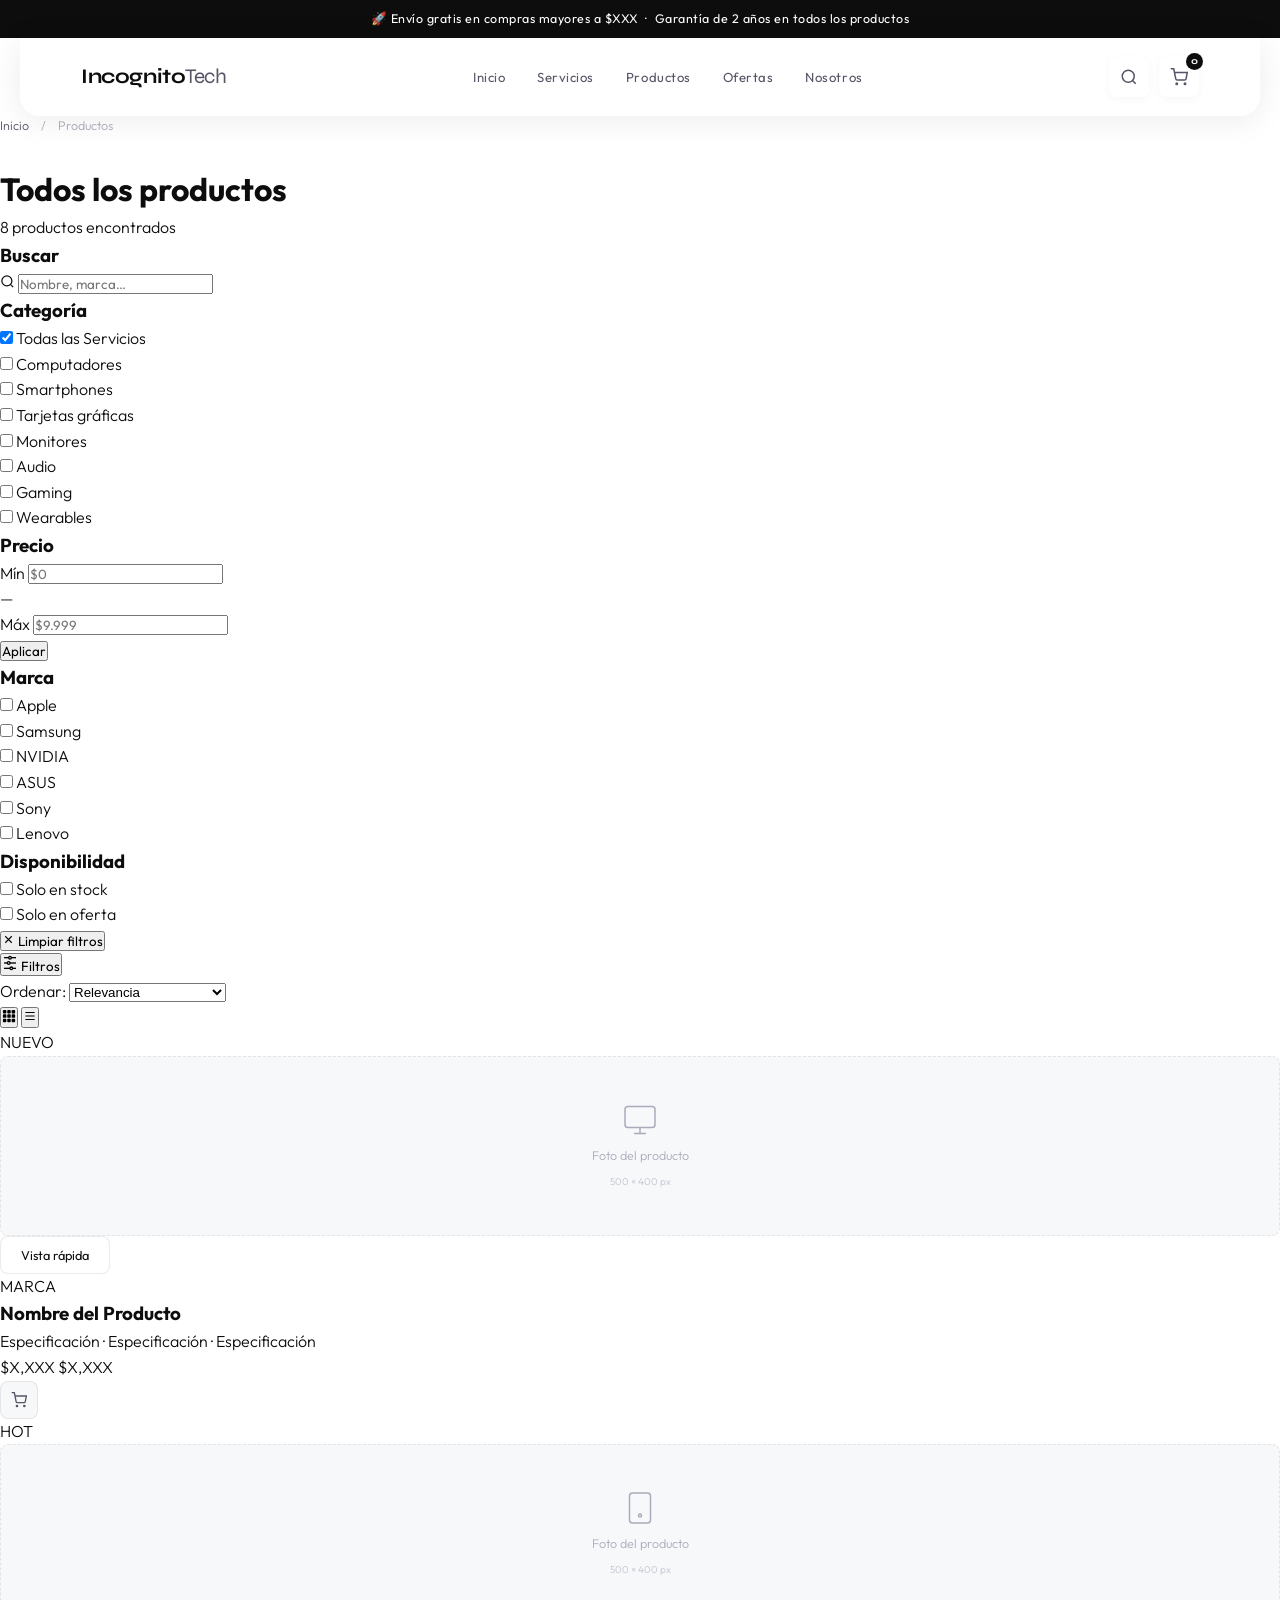
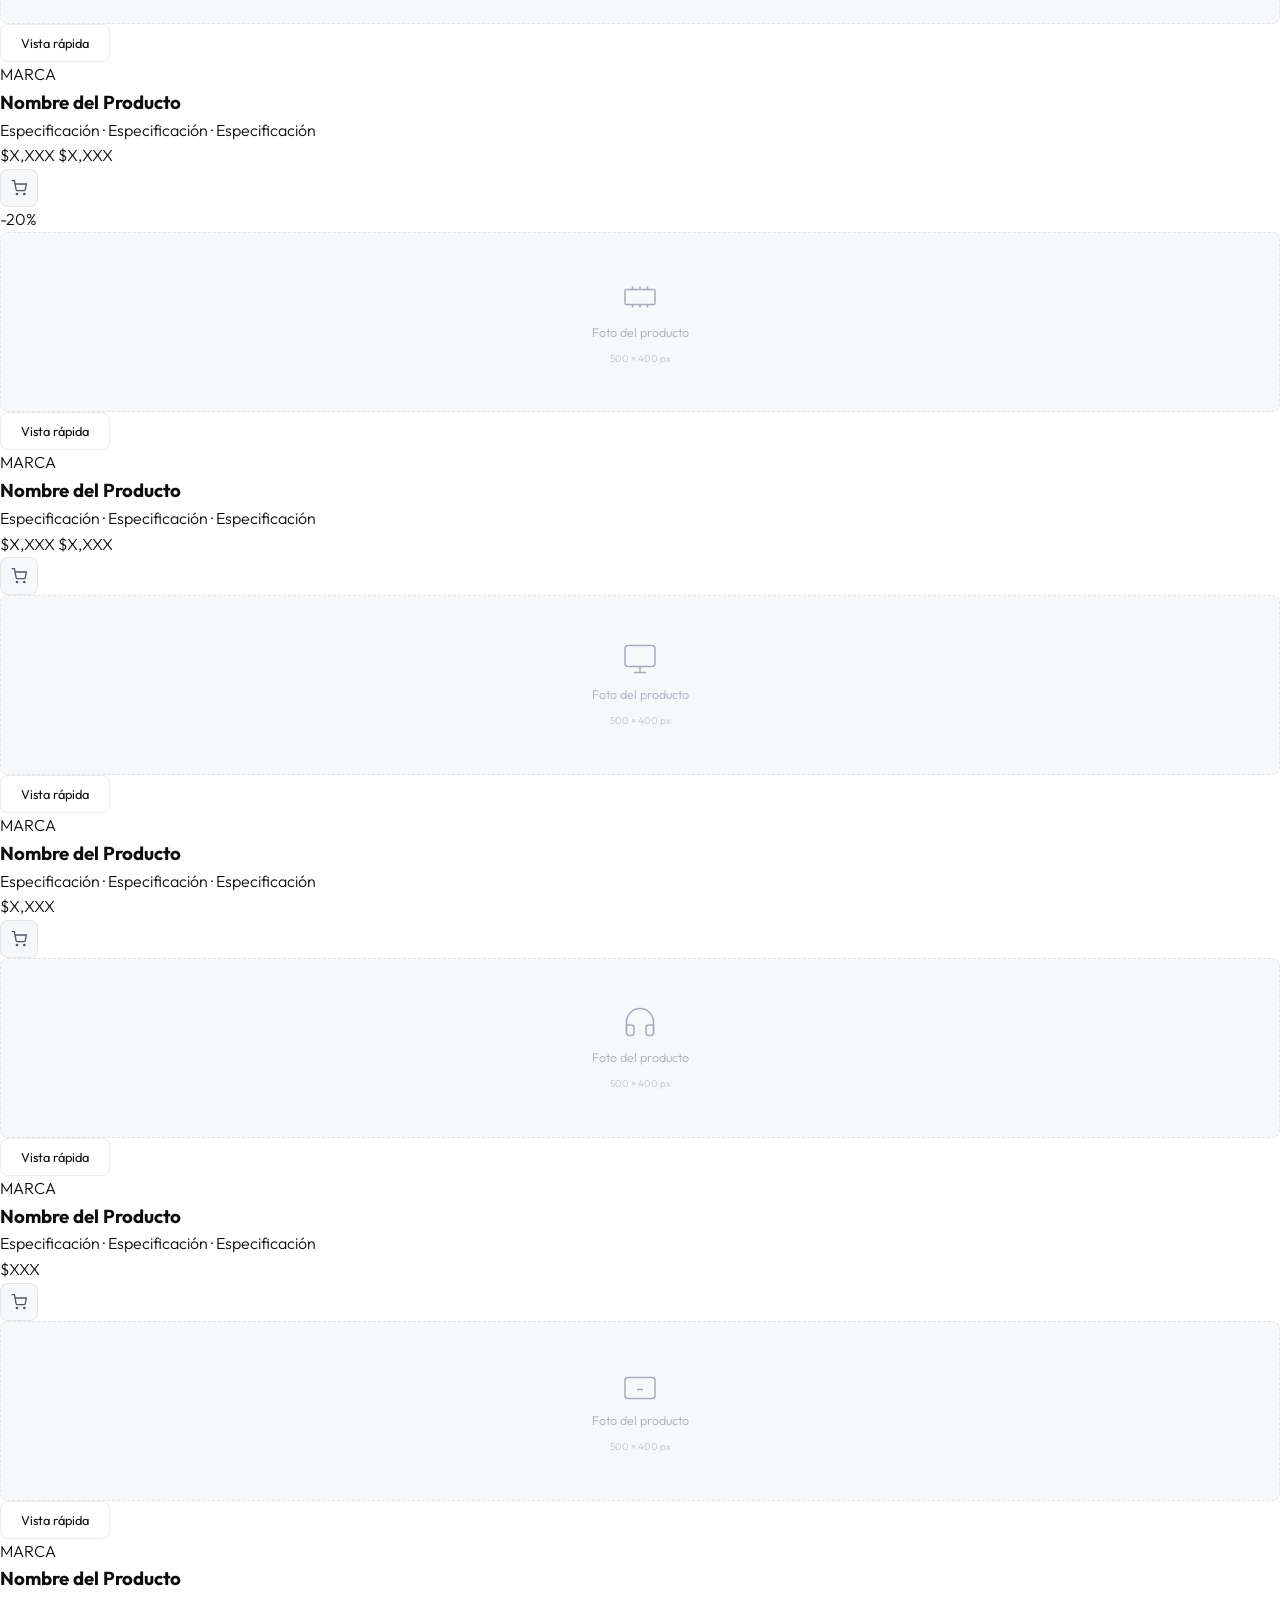
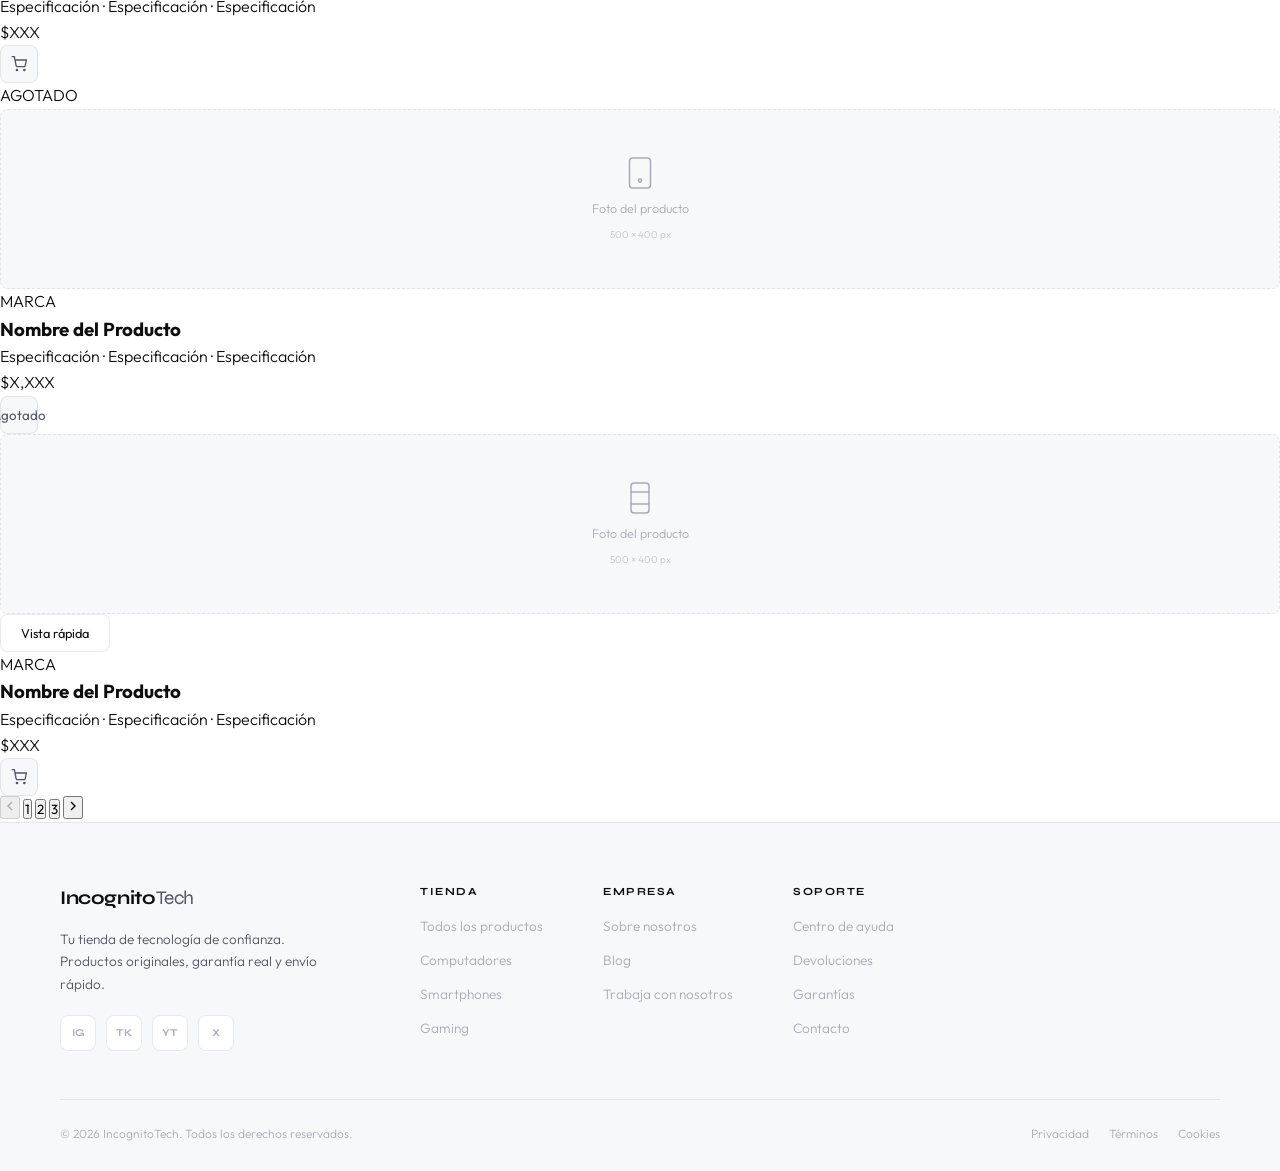
==== commit 8a2bdd0d: "ACTUALIZACION 0.02.0 Se incorporaron imagenes" ====
--- a/productos.html
+++ b/productos.html
@@ -25,10 +25,10 @@
     </div>
     <ul class="nav-links">
       <li><a href="index.html">Inicio</a></li>
-      <li><a href="index.html/servicios.html">Servicios</a></li>
+      <li><a href="servicios.html">Servicios</a></li>
       <li><a href="productos.html" class="nav-active">Productos</a></li>
       <li><a href="index.html#ofertas">Ofertas</a></li>
-      <li><a href="sobre-nosotros.html">Nosotros</a></li>
+      <li><a href="sobre_nosotros.html">Nosotros</a></li>
     </ul>
     <div class="nav-actions">
       <button class="nav-icon-btn" aria-label="Buscar">
@@ -53,10 +53,10 @@
   <div class="mobile-menu">
     <ul>
       <li><a href="index.html">Inicio</a></li>
-      <li><a href="index.html/servicios.html">Servicios</a></li>
+      <li><a href="servicios.html">Servicios</a></li>
       <li><a href="productos.html">Productos</a></li>
       <li><a href="index.html#ofertas">Ofertas</a></li>
-      <li><a href="sobre-nosotros.html">Nosotros</a></li>
+      <li><a href="sobre_nosotros.html">Nosotros</a></li>
     </ul>
   </div>
 
@@ -641,7 +641,7 @@
         </div>
         <div class="footer-col">
           <h4>Empresa</h4>
-          <a href="sobre-nosotros.html">Sobre nosotros</a>
+          <a href="sobre_nosotros.html">Sobre nosotros</a>
           <a href="#">Blog</a>
           <a href="#">Trabaja con nosotros</a>
         </div>
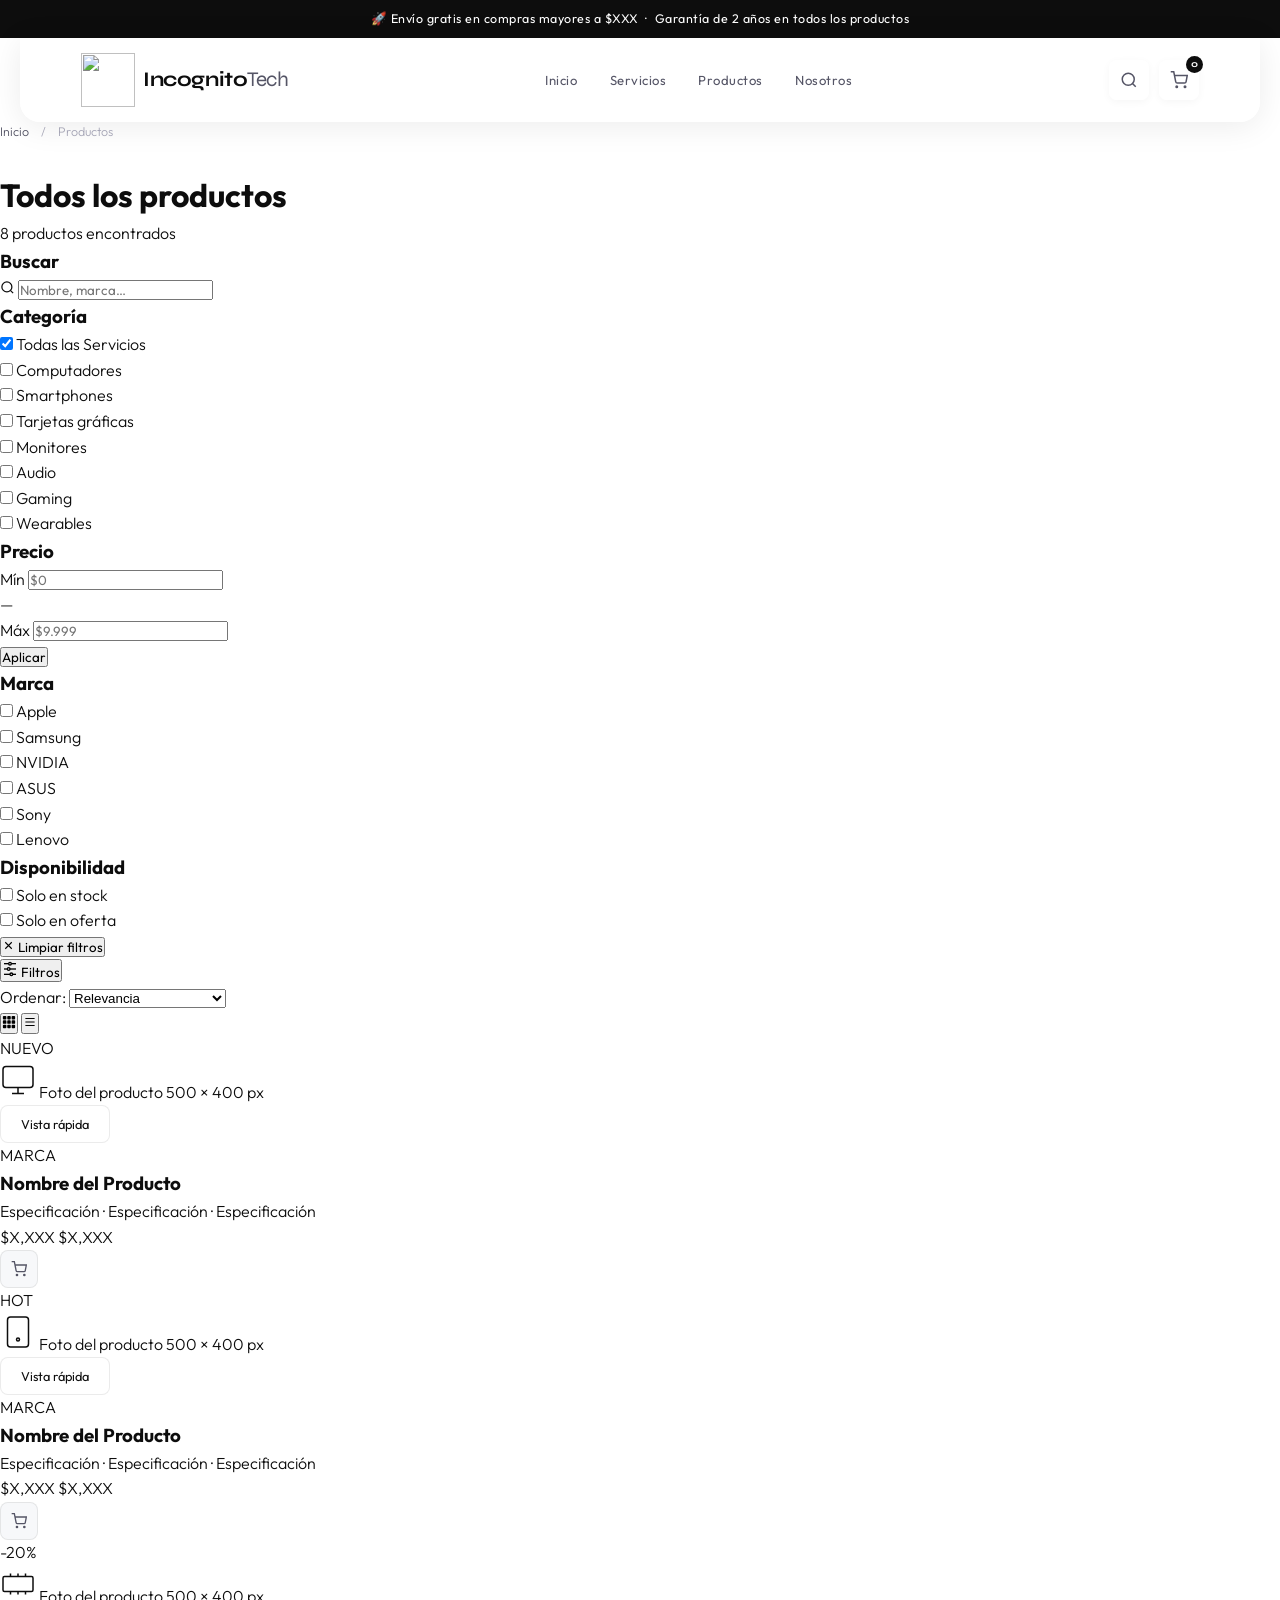
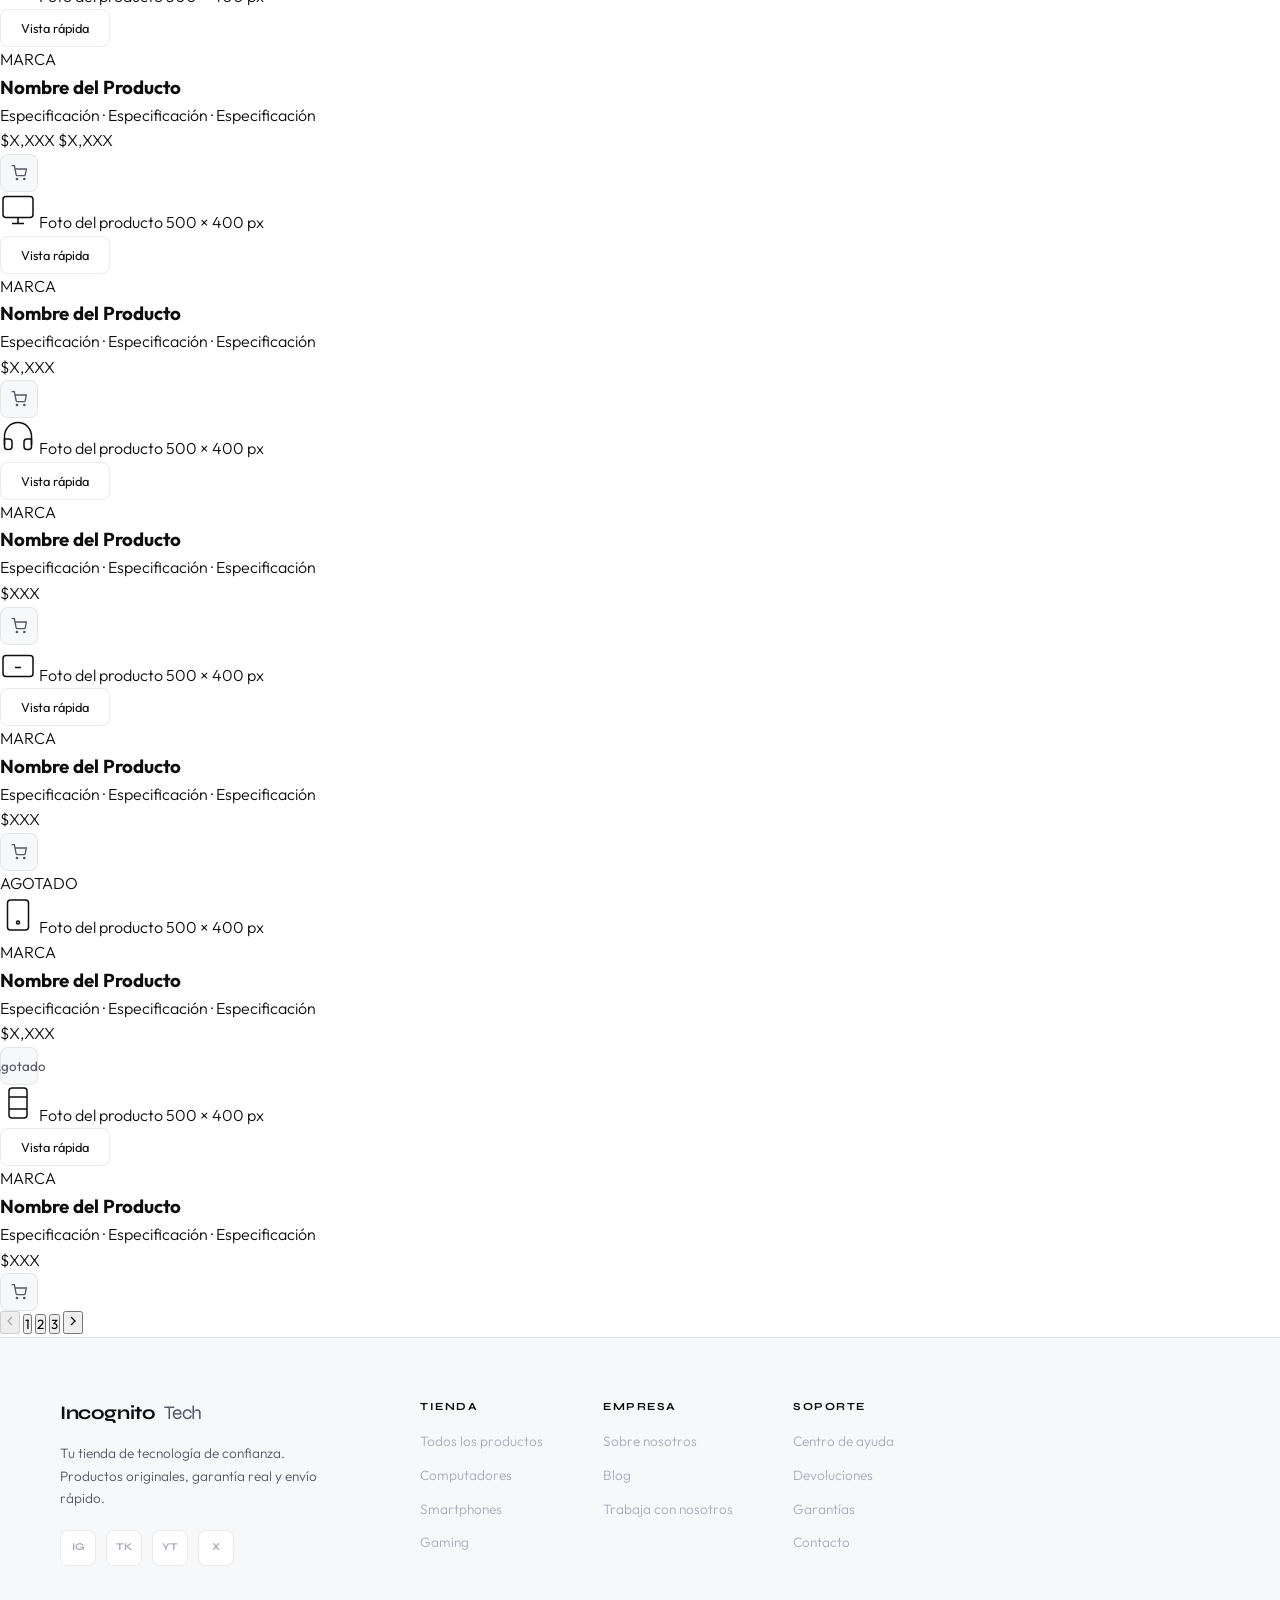
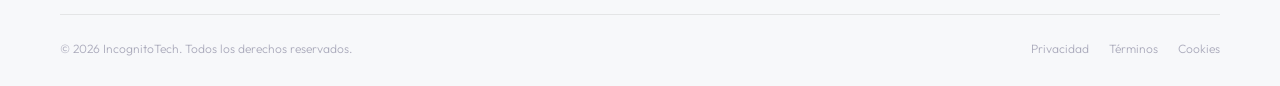
==== commit a949df52: "ACTUALIZACION 0.05.00 Se arreglo el responsive, y la barra de navegacion con su respectivo logo" ====
--- a/productos.html
+++ b/productos.html
@@ -21,13 +21,13 @@
   <!-- ═══ NAVBAR ═══ -->
   <nav class="navbar">
     <div class="nav-logo">
+      <img src="https://res.cloudinary.com/dsbuubv6e/image/upload/v1781792299/incognitotech-logo_llvul4.png" alt="" class="nav-logo-img"> <!-- para el logo-->
       <a href="index.html">Incognito<span>Tech</span></a>
     </div>
     <ul class="nav-links">
       <li><a href="index.html">Inicio</a></li>
       <li><a href="servicios.html">Servicios</a></li>
       <li><a href="productos.html" class="nav-active">Productos</a></li>
-      <li><a href="index.html#ofertas">Ofertas</a></li>
       <li><a href="sobre_nosotros.html">Nosotros</a></li>
     </ul>
     <div class="nav-actions">
--- a/styles.css
+++ b/styles.css
@@ -1,10 +1,3 @@
-/* ═══════════════════════════════════════════════════
-   IncognitoTech — styles.css
-   Estética: Glass · Blanco · Minimalista
-   Fuentes: Syne (títulos) · Outfit (cuerpo)
-═══════════════════════════════════════════════════ */
-
-/* ── Variables globales ── */
 :root {
   --bg:            #ffffff;
   --bg-2:          #f7f8fa;
@@ -70,7 +63,7 @@
   display: flex;
   align-items: center;
   justify-content: space-between;
-  padding: 18px 60px;
+  padding: 14px 60px;
   background: rgba(255, 255, 255, 0.65);
   backdrop-filter: blur(25px) brightness(1.05);
   -webkit-backdrop-filter: blur(25px) brightness(1.05);
@@ -78,7 +71,7 @@
   border-radius: 0 0 20px 20px;
   box-shadow: 0 4px 32px rgba(0, 0, 0, 0.08), 
               inset 0 1px 0 rgba(255, 255, 255, 0.8);
-  margin: 0 20px 0 20px;
+  margin: 0 20px;
 }
 .navbar.scrolled {
   background: rgba(255, 255, 255, 0.85);
@@ -89,6 +82,8 @@
   border: 1.5px solid rgba(200, 200, 200, 0.5);
 }
 
+/* FIX: Logo — tamaño controlado */
+/* ── FIX: Logo — tamaño controlado y alineado ── */
 .nav-logo {
   font-family: var(--f-title);
   font-size: 1.3rem;
@@ -96,8 +91,23 @@
   letter-spacing: -0.02em;
   color: var(--text-1);
   white-space: nowrap;
-}
-.nav-logo span { color: var(--text-2); font-weight: 400; }
+  display: flex;
+  align-items: center;
+  gap: 8px;
+}
+
+.nav-logo-img {
+  width: 54px;
+  height: 54px;
+  object-fit: contain;
+  flex-shrink: 0;
+  display: inline-block;
+}
+
+.nav-logo span {
+  color: var(--text-2);
+  font-weight: 400;
+}
 
 .nav-links { display: flex; gap: 32px; }
 .nav-links a {
@@ -116,6 +126,8 @@
   background: var(--text-1);
   transition: width 0.25s;
 }
+.nav-links a:hover { color: var(--text-1); }
+.nav-links a:hover::after { width: 100%; }
 
 .nav-actions { display: flex; align-items: center; gap: 10px; }
 
@@ -132,6 +144,7 @@
   backdrop-filter: blur(10px);
   box-shadow: 0 2px 8px rgba(0, 0, 0, 0.04);
 }
+.nav-icon-btn:hover { background: var(--bg-3); color: var(--text-1); }
 
 .cart-badge {
   position: absolute;
@@ -165,7 +178,7 @@
   position: absolute;
   top: calc(100% + 10px); right: 0;
   width: 300px;
-  background: rgba(255, 255, 255, 0.75);
+  background: rgba(255, 255, 255, 0.95);
   backdrop-filter: blur(20px);
   -webkit-backdrop-filter: blur(20px);
   border: 1.2px solid rgba(255, 255, 255, 0.6);
@@ -177,6 +190,7 @@
   pointer-events: none;
   transform: translateY(-6px);
   transition: opacity 0.2s, transform 0.2s;
+  z-index: 910;
 }
 .nav-search-expand.open { opacity: 1; transform: translateY(0); pointer-events: all; }
 .nav-search-expand input {
@@ -188,7 +202,7 @@
 /* Hamburger */
 .hamburger {
   display: none; flex-direction: column; gap: 5px;
-  background: none; border: none; cursor: pointer; padding: 4px;
+  background: none; border: none; cursor: pointer; padding: 6px;
 }
 .hamburger span {
   display: block; width: 22px; height: 2px;
@@ -198,6 +212,20 @@
 .hamburger.open span:nth-child(1) { transform: translateY(7px) rotate(45deg); }
 .hamburger.open span:nth-child(2) { opacity: 0; }
 .hamburger.open span:nth-child(3) { transform: translateY(-7px) rotate(-45deg); }
+
+/* Mobile overlay */
+.mobile-overlay {
+  display: none;
+  position: fixed;
+  inset: 0;
+  background: rgba(0, 0, 0, 0.4);
+  z-index: 790;
+  opacity: 0;
+  transition: opacity 0.3s;
+}
+.mobile-overlay.open {
+  opacity: 1;
+}
 
 /* Mobile menu */
 .mobile-menu {
@@ -210,6 +238,7 @@
   padding: 100px 40px 40px;
   transform: translateX(100%);
   transition: transform 0.35s cubic-bezier(.4,0,.2,1);
+  overflow-y: auto;
 }
 .mobile-menu.open { transform: translateX(0); }
 .mobile-menu ul { display: flex; flex-direction: column; gap: 24px; }
@@ -219,9 +248,10 @@
   color: var(--text-2);
   transition: color 0.2s;
 }
-
-/* ══════════════════════════════════════════════════
-   HERO
+.mobile-menu a:hover { color: var(--text-1); }
+
+/* ══════════════════════════════════════════════════
+   HERO — FIX: overflow y padding mobile
 ══════════════════════════════════════════════════ */
 .hero {
   min-height: 92vh;
@@ -232,19 +262,8 @@
   align-items: center;
   position: relative;
   background: var(--bg);
-}
-
-.hero-editorial-num {
-  font-family: var(--f-title);
-  font-size: clamp(8rem, 14vw, 14rem);
-  font-weight: 800;
-  color: transparent;
-  -webkit-text-stroke: 1px rgba(0,0,0,0.05);
-  line-height: 1;
-  position: absolute;
-  top: 40px; right: 55px;
-  pointer-events: none;
-  user-select: none;
+  /* FIX: evita desbordamiento horizontal */
+  overflow: hidden;
 }
 
 .hero-content {
@@ -270,15 +289,20 @@
   margin-bottom: 22px;
 }
 
+/* FIX: hero title no se desborda en mobile */
 .hero-title {
   font-family: var(--f-title);
-  font-size: clamp(3rem, 5vw, 5.5rem);
+  font-size: clamp(2.2rem, 8vw, 5.5rem);
   font-weight: 800;
   line-height: 1;
   letter-spacing: -0.03em;
   margin-bottom: 20px;
   color: var(--text-1);
   text-align: center;
+  /* Evita desbordamiento */
+  word-break: break-word;
+  overflow-wrap: break-word;
+  width: 100%;
 }
 .hero-title em {
   font-style: normal;
@@ -296,7 +320,7 @@
 /* Búsqueda Hero */
 .hero-search-wrap {
   position: relative;
-  margin-bottom: 12px;
+  margin-bottom: 32px;
   width: 100%;
   max-width: 600px;
 }
@@ -341,43 +365,7 @@
   flex-shrink: 0;
   transition: opacity 0.2s;
 }
-
-.pill {
-  font-size: 0.72rem; color: var(--text-2);
-  background: var(--bg); border: 1px solid var(--glass-border);
-  padding: 4px 12px; border-radius: 40px;
-  cursor: pointer; transition: background 0.2s, border-color 0.2s, color 0.2s;
-}
-
-/* Resultados búsqueda */
-.hero-search-results,
-.nav-search-results {
-  position: absolute;
-  top: calc(100% + 6px); left: 0; right: 0;
-  background: var(--bg);
-  border: 1px solid var(--glass-border);
-  border-radius: var(--r-lg);
-  overflow: hidden;
-  box-shadow: var(--shadow-md);
-  opacity: 0; transform: translateY(-6px);
-  pointer-events: none;
-  transition: opacity 0.18s, transform 0.18s;
-  z-index: 50;
-}
-.hero-search-results.open,
-.nav-search-results.open { opacity: 1; transform: translateY(0); pointer-events: all; }
-
-.sr-item {
-  display: flex; align-items: center; justify-content: space-between;
-  padding: 12px 18px;
-  border-bottom: 1px solid var(--glass-border);
-  cursor: pointer;
-  transition: background 0.15s;
-}
-.sr-item:last-child { border-bottom: none; }
-.sr-name { font-size: 0.88rem; font-weight: 400; color: var(--text-1); }
-.sr-cat  { font-size: 0.72rem; color: var(--text-3); margin-top: 2px; }
-.sr-price { font-family: var(--f-title); font-size: 0.82rem; color: var(--text-1); margin-left: 12px; white-space: nowrap; }
+.hero-search-btn:hover { opacity: 0.8; }
 
 /* CTA Hero */
 .hero-cta {
@@ -386,24 +374,6 @@
   flex-wrap: wrap;
   justify-content: center;
 }
-
-/* Imágenes Hero */
-.hero-images {
-  grid-column: 2; grid-row: 1;
-  display: grid;
-  grid-template-columns: 1fr 1fr 1fr;
-  gap: 10px;
-  align-self: stretch;
-  padding: 10px 0;
-}
-.hero-img-slot {
-  border-radius: var(--r-lg);
-  overflow: hidden;
-  border: 1px solid var(--glass-border);
-  background: var(--bg-2);
-  position: relative;
-}
-.hero-img-slot img { width: 100%; height: 100%; object-fit: cover; }
 
 /* ══════════════════════════════════════════════════
    BUTTONS
@@ -423,7 +393,7 @@
   cursor: pointer;
   transition: opacity 0.2s;
 }
-
+.btn-primary:hover { opacity: 0.85; }
 
 .btn-ghost {
   display: inline-block;
@@ -437,6 +407,7 @@
   cursor: pointer;
   transition: background 0.2s, color 0.2s, border-color 0.2s;
 }
+.btn-ghost:hover { background: var(--bg-3); color: var(--text-1); }
 
 .btn-outline {
   display: inline-block;
@@ -453,32 +424,7 @@
   cursor: pointer;
   transition: background 0.2s;
 }
-
-/* ══════════════════════════════════════════════════
-   TICKER
-══════════════════════════════════════════════════ */
-.ticker {
-  overflow: hidden;
-  background: var(--bg-2);
-  border-top: 1px solid var(--glass-border);
-  border-bottom: 1px solid var(--glass-border);
-  padding: 12px 0;
-}
-.ticker-track {
-  display: flex; gap: 28px;
-  animation: ticker 28s linear infinite;
-  white-space: nowrap;
-}
-.ticker-track span {
-  font-family: var(--f-title);
-  font-size: 0.65rem; font-weight: 700;
-  letter-spacing: 0.18em; color: var(--text-2);
-}
-.ticker-track .sep { color: var(--text-3); }
-@keyframes ticker {
-  from { transform: translateX(0); }
-  to   { transform: translateX(-50%); }
-}
+.btn-outline:hover { background: var(--bg-3); }
 
 /* ══════════════════════════════════════════════════
    SECTION — comunes
@@ -502,29 +448,7 @@
 .accent { color: var(--text-1); }
 
 /* ══════════════════════════════════════════════════
-   IMAGE PLACEHOLDER
-══════════════════════════════════════════════════ */
-.img-placeholder {
-  width: 100%; height: 100%; min-height: 180px;
-  background: var(--bg-2);
-  border: 1.5px dashed var(--glass-border);
-  border-radius: var(--r);
-  display: flex; flex-direction: column;
-  align-items: center; justify-content: center;
-  gap: 8px; color: var(--text-3);
-  font-size: 0.78rem; text-align: center; padding: 20px;
-}
-.img-placeholder.tall { min-height: 360px; }
-.img-placeholder.prod-ph { min-height: 220px; }
-.ph-num {
-  font-family: var(--f-title); font-size: 1.6rem; font-weight: 800;
-  color: rgba(0,0,0,0.07); line-height: 1;
-  position: absolute; top: 14px; left: 18px;
-}
-.ph-size { font-size: 0.62rem; color: var(--text-3); opacity: 0.7; }
-
-/* ══════════════════════════════════════════════════
-   Servicios
+   SERVICIOS
 ══════════════════════════════════════════════════ */
 .categorias { background: var(--bg); }
 
@@ -545,10 +469,13 @@
   transition: border-color 0.25s, box-shadow 0.25s;
   position: relative;
 }
+.cat-card:hover {
+  border-color: var(--accent-border);
+  box-shadow: var(--shadow-md);
+}
 
 .cat-lg { grid-row: 1 / 3; grid-column: 1; }
 
-.cat-img-slot { overflow: hidden; }
 .cat-body { padding: 20px 22px; }
 .cat-body h3 {
   font-family: var(--f-title); font-size: 1rem; font-weight: 700;
@@ -587,6 +514,7 @@
   cursor: pointer; transition: all 0.2s;
 }
 .chip.active { background: var(--text-1); border-color: var(--text-1); color: #fff; }
+.chip:hover:not(.active) { background: var(--bg-3); }
 
 .prod-grid {
   display: grid; grid-template-columns: repeat(4, 1fr); gap: 16px;
@@ -600,6 +528,11 @@
   transition: border-color 0.25s, box-shadow 0.25s, opacity 0.25s;
   position: relative;
 }
+.prod-card:hover {
+  border-color: var(--accent-border);
+  box-shadow: var(--shadow-md);
+}
+.prod-card:hover .prod-hover-overlay { opacity: 1; }
 
 .prod-badge {
   position: absolute; top: 12px; left: 12px; z-index: 5;
@@ -616,6 +549,14 @@
   aspect-ratio: 1 / 1.2;
   background: var(--bg-2);
 }
+.prod-img {
+  width: 100%;
+  height: 100%;
+  object-fit: cover;
+  transition: transform 0.4s ease;
+}
+.prod-card:hover .prod-img { transform: scale(1.04); }
+
 .prod-hover-overlay {
   position: absolute; inset: 0;
   background: rgba(255,255,255,0.75);
@@ -629,6 +570,7 @@
   border-radius: var(--r); font-size: 0.8rem; cursor: pointer;
   transition: background 0.2s;
 }
+.btn-quick-view:hover { background: var(--bg-3); }
 
 .prod-info { padding: 16px 18px 20px; }
 .prod-brand {
@@ -653,6 +595,7 @@
   display: flex; align-items: center; justify-content: center;
   cursor: pointer; transition: background 0.2s, color 0.2s;
 }
+.btn-add-cart:hover { background: var(--bg-3); color: var(--text-1); }
 .btn-add-cart.added { background: var(--text-1); color: #fff; border-color: var(--text-1); }
 
 /* ══════════════════════════════════════════════════
@@ -697,6 +640,8 @@
 .oferta-img-slot {
   flex: 0 0 380px; border-radius: var(--r-lg);
   overflow: hidden; border: 1px solid var(--glass-border);
+  min-height: 200px;
+  background: var(--bg-2);
 }
 
 /* ══════════════════════════════════════════════════
@@ -716,7 +661,7 @@
   cursor: default; transition: color 0.2s, background 0.2s;
 }
 .brand-item:last-child { border-right: none; }
-.brand-item:hover { }
+.brand-item:hover { color: var(--text-1); background: var(--bg-2); }
 
 /* ══════════════════════════════════════════════════
    NEWSLETTER
@@ -764,7 +709,7 @@
   font-family: var(--f-title); font-size: 0.65rem; font-weight: 700;
   color: var(--text-3); transition: all 0.2s;
 }
-.social-link:hover { }
+.social-link:hover { color: var(--text-1); border-color: var(--accent-border); }
 
 .footer-links { display: flex; gap: 60px; flex: 1; }
 .footer-col { display: flex; flex-direction: column; gap: 12px; }
@@ -774,7 +719,7 @@
   text-transform: uppercase; margin-bottom: 4px;
 }
 .footer-col a { font-size: 0.85rem; color: var(--text-3); transition: color 0.2s; }
-.footer-col a:hover { }
+.footer-col a:hover { color: var(--text-1); }
 
 .footer-bottom {
   display: flex; align-items: center; justify-content: space-between;
@@ -783,21 +728,19 @@
 }
 .footer-legal { display: flex; gap: 20px; }
 .footer-legal a { color: var(--text-3); transition: color 0.2s; }
-.footer-legal a:hover { }
-
-/* ══════════════════════════════════════════════════
-   REVEAL — sin animación, solo visible
+.footer-legal a:hover { color: var(--text-1); }
+
+/* ══════════════════════════════════════════════════
+   REVEAL
 ══════════════════════════════════════════════════ */
 .reveal { opacity: 1; transform: none; }
-.reveal.visible { opacity: 1; transform: none; }
 
 /* ══════════════════════════════════════════════════
    RESPONSIVE
 ══════════════════════════════════════════════════ */
 @media (max-width: 1200px) {
-  .navbar { padding: 16px 36px; }
-  .navbar.scrolled { padding: 14px 36px; }
-  .hero { padding: 70px 36px 56px; gap: 36px; }
+  .navbar { padding: 14px 36px; }
+  .hero { padding: 70px 36px 56px; }
   .section { padding: 76px 36px; }
   .oferta-banner { padding: 60px 36px; }
   .oferta-glass { padding: 44px; gap: 40px; }
@@ -810,21 +753,26 @@
 @media (max-width: 900px) {
   .nav-links { display: none; }
   .hamburger { display: flex; }
+  .mobile-overlay { display: block; }
+
   .hero {
-    padding: 90px 28px 52px;
-    gap: 36px;
+    padding: 80px 24px 52px;
+    min-height: auto;
   }
   .hero-subtitle { max-width: 100%; }
   .hero-cta { justify-content: center; }
+  /* FIX: ocultar botón buscar en hero mobile para que no rompa layout */
   .hero-search-btn { display: none; }
-  .hero-badge { left: 50%; transform: translateX(-50%); bottom: 10px; white-space: nowrap; }
-  .hero-editorial-num { display: none; }
+
   .cat-grid { grid-template-columns: 1fr 1fr; }
   .cat-lg { grid-column: 1 / 3; grid-row: auto; }
-  .oferta-glass { flex-direction: column; }
-  .oferta-img-slot { flex: none; width: 100%; }
+
+  .oferta-glass { flex-direction: column; padding: 32px; gap: 32px; }
+  .oferta-img-slot { flex: none; width: 100%; min-height: 160px; }
+
   .brands-row { flex-wrap: wrap; }
   .brand-item { flex: 0 0 25%; border-bottom: 1px solid var(--glass-border); }
+
   .footer-top { flex-direction: column; gap: 40px; }
   .footer-brand { flex: none; }
   .footer-links { flex-wrap: wrap; gap: 32px; }
@@ -832,17 +780,38 @@
 }
 
 @media (max-width: 600px) {
-  .navbar { padding: 14px 20px; }
-  .hero { padding: 82px 20px 48px; }
-  .section { padding: 56px 20px; }
-  .hero-images { grid-template-columns: 1fr 1fr 1fr; }
+  .navbar { padding: 12px 16px; margin: 0 10px; }
+
+  /* FIX: hero con padding reducido */
+  .hero { padding: 72px 20px 44px; }
+  .section { padding: 52px 20px; }
+  .marcas { padding: 52px 20px; }
+  .newsletter { padding: 52px 20px; }
+  .oferta-banner { padding: 44px 20px; }
+
+  /* FIX: hero title se adapta sin desbordarse */
+  .hero-title {
+    font-size: clamp(2rem, 10vw, 3.2rem);
+    letter-spacing: -0.02em;
+  }
+
   .prod-grid { grid-template-columns: 1fr; }
   .cat-grid { grid-template-columns: 1fr; }
   .cat-lg { grid-column: 1; }
-  .nl-glass { padding: 36px 22px; }
+
+  .nl-glass { padding: 32px 20px; }
   .nl-form { flex-direction: column; }
+
   .footer { padding: 40px 20px 20px; }
-  .oferta-glass { padding: 28px 22px; }
+  .oferta-glass { padding: 24px 20px; }
+
   .brands-row { flex-direction: column; }
-  .brand-item { border-right: none; }
+  .brand-item { flex: none; width: 100%; border-right: none; border-bottom: 1px solid var(--glass-border); }
+  .brand-item:last-child { border-bottom: none; }
+
+  .prod-filters { flex-direction: column; align-items: stretch; }
+  .prod-search { min-width: auto; }
+
+  .countdown { flex-wrap: wrap; }
+  .cd-unit { min-width: 60px; }
 }
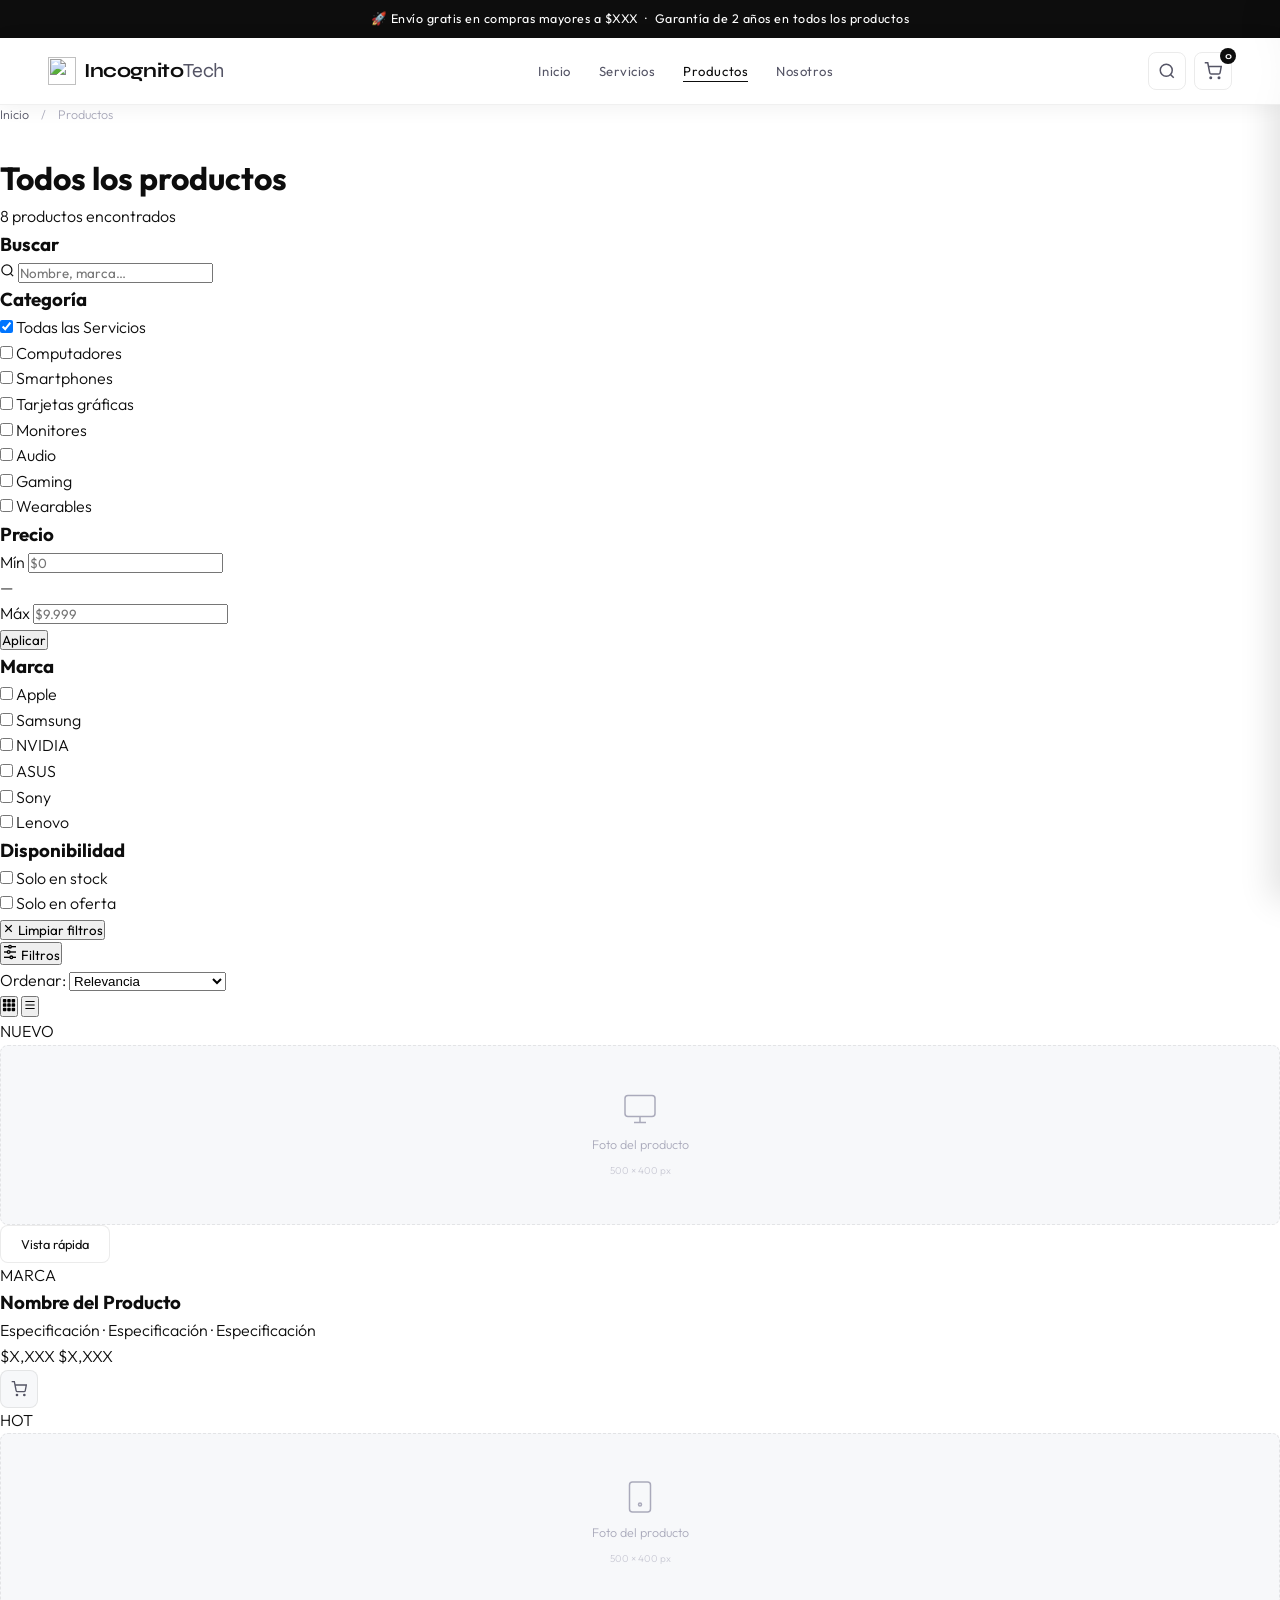
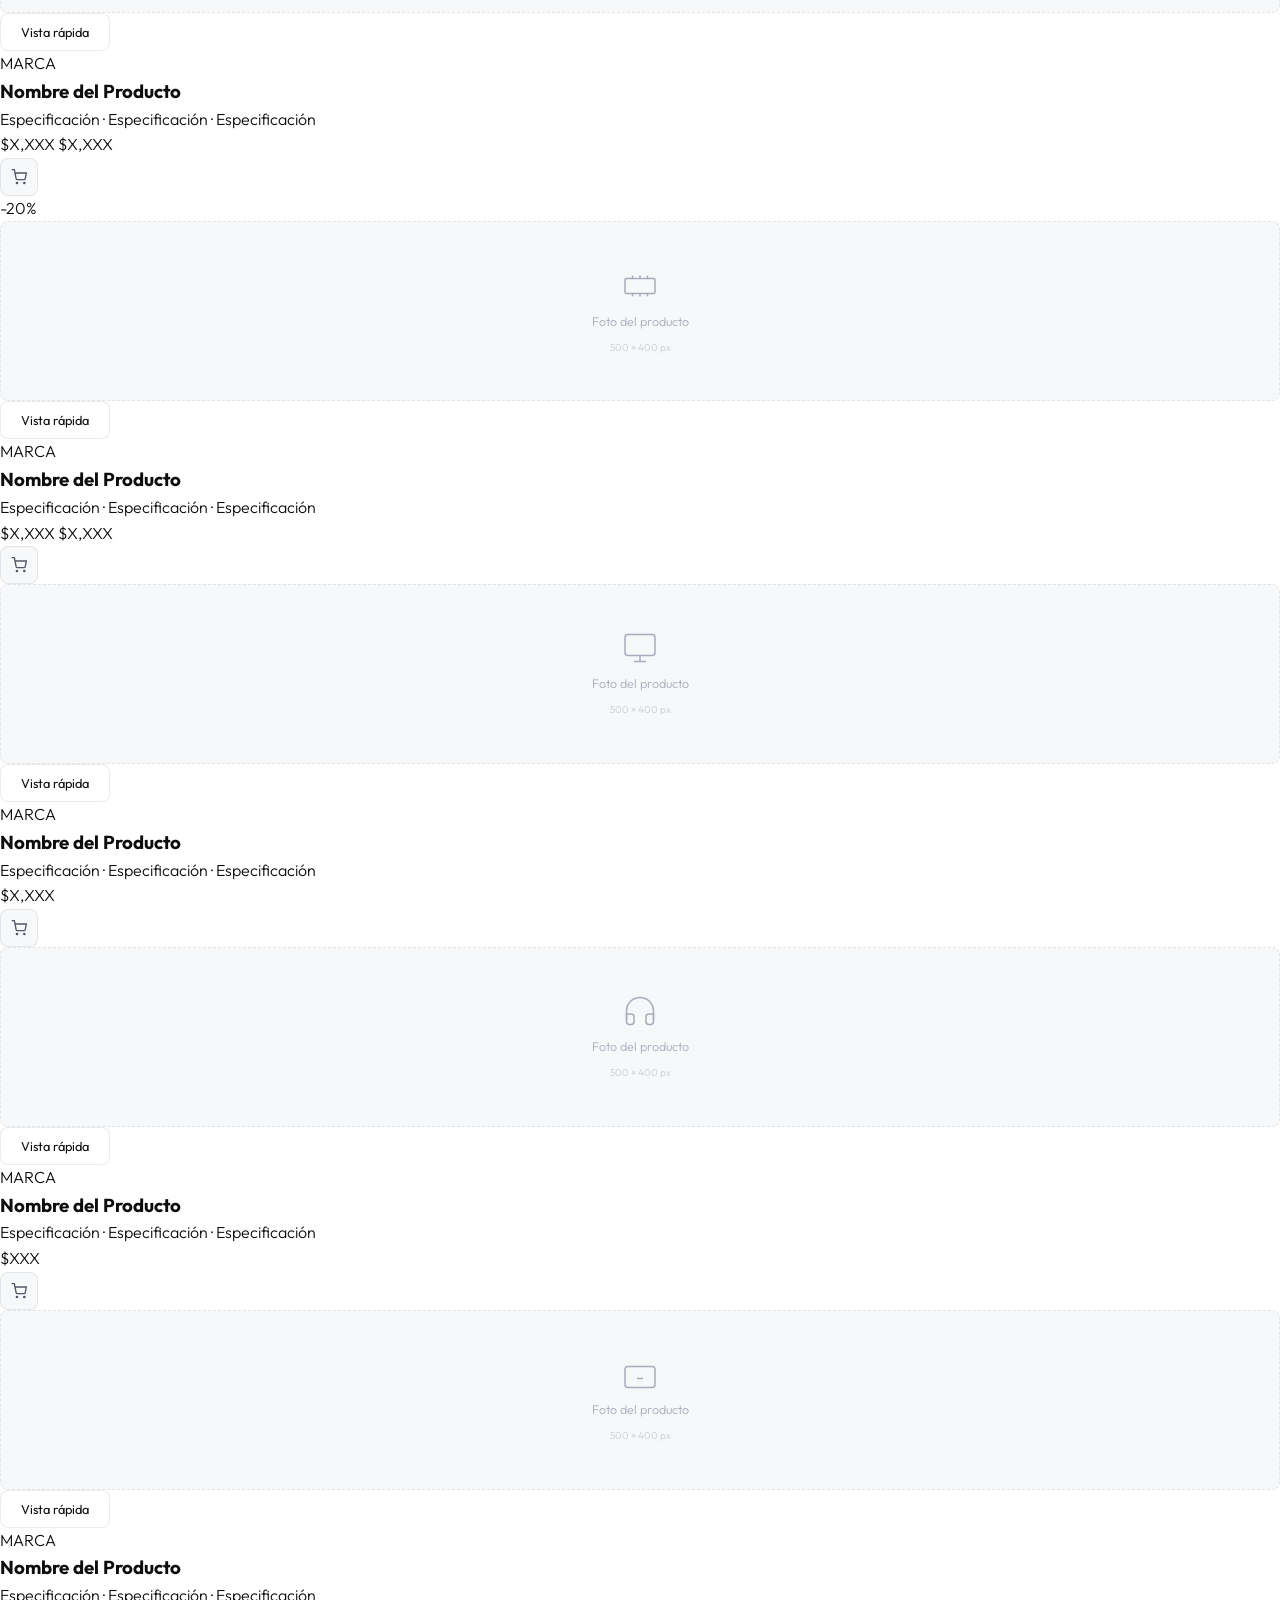
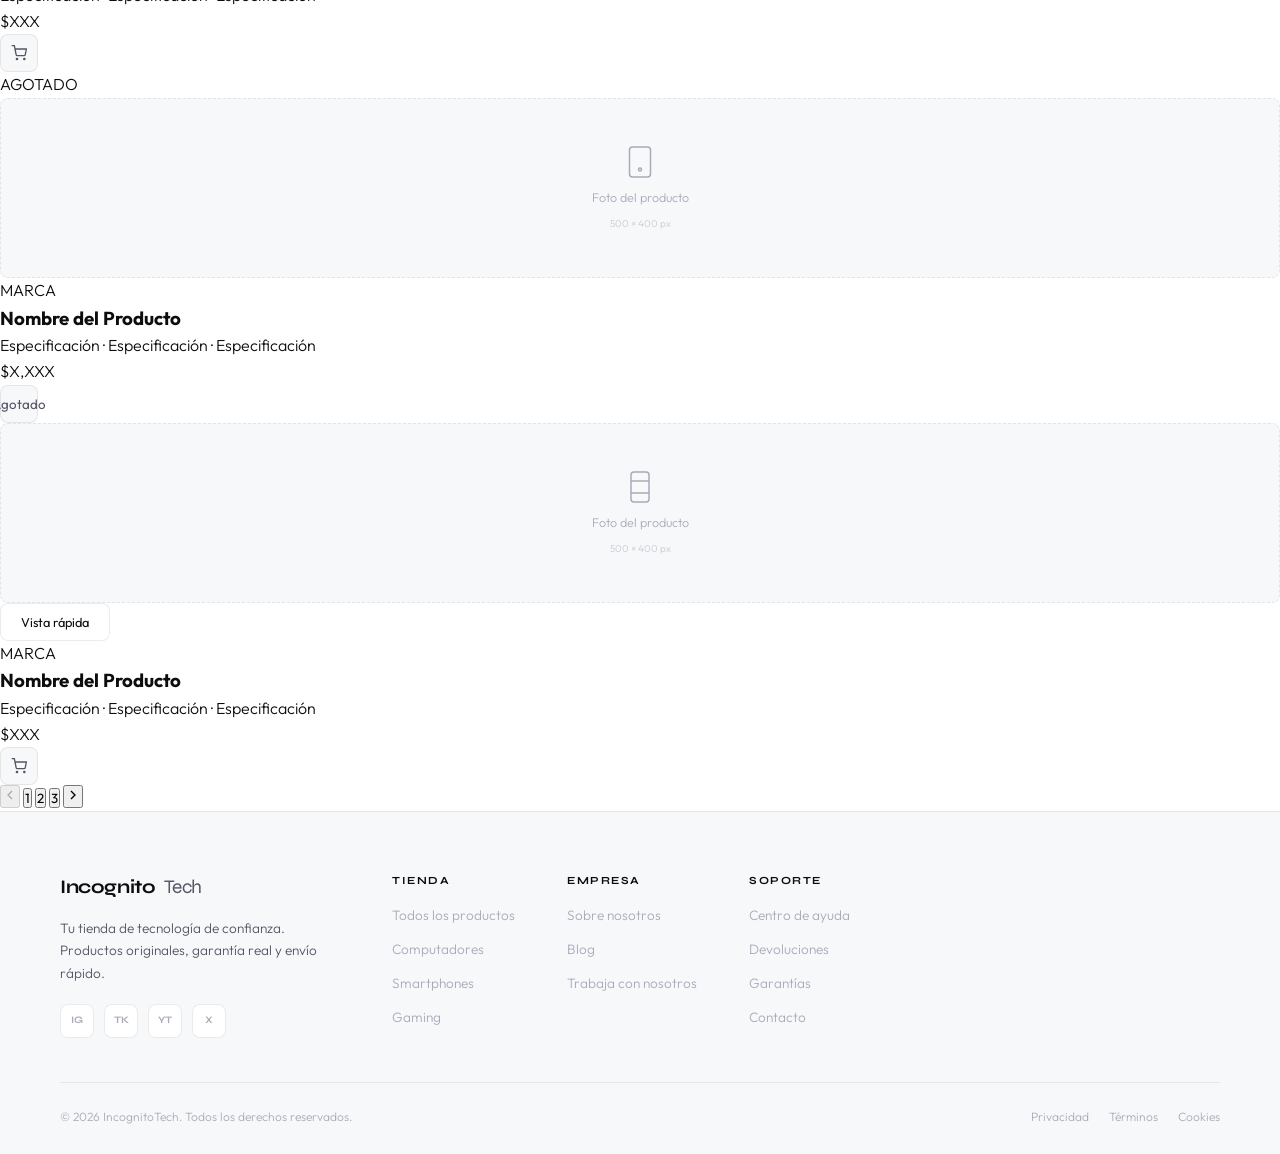
==== commit da756825: "UPDATE LOGO IMG" ====
--- a/productos.html
+++ b/productos.html
@@ -21,7 +21,7 @@
   <!-- ═══ NAVBAR ═══ -->
   <nav class="navbar">
     <div class="nav-logo">
-      <img src="https://res.cloudinary.com/dsbuubv6e/image/upload/v1781792299/incognitotech-logo_llvul4.png" alt="" class="nav-logo-img"> <!-- para el logo-->
+      <img src="https://res.cloudinary.com/dsbuubv6e/image/upload/v1781792498/incognitotech-logo_ma94pe.png" alt="" class="nav-logo-img"> <!-- para el logo-->
       <a href="index.html">Incognito<span>Tech</span></a>
     </div>
     <ul class="nav-links">
--- a/styles.css
+++ b/styles.css
@@ -1,33 +1,40 @@
+/* ═══════════════════════════════════════════════════
+   IncognitoTech — styles.css
+   Estética: Glass · Blanco · Minimalista
+   Fuentes: Syne (títulos) · Outfit (cuerpo)
+═══════════════════════════════════════════════════ */
+
 :root {
   --bg:            #ffffff;
   --bg-2:          #f7f8fa;
   --bg-3:          #f0f1f5;
-
   --glass-bg:      rgba(255, 255, 255, 0.70);
   --glass-border:  rgba(0, 0, 0, 0.08);
   --glass-hover:   rgba(0, 0, 0, 0.03);
-
   --accent:        #111111;
   --accent-light:  rgba(17, 17, 17, 0.07);
   --accent-border: rgba(17, 17, 17, 0.20);
-
   --text-1:   #0d0d0d;
   --text-2:   #555566;
   --text-3:   #aaaabb;
-
   --f-title: 'Syne', sans-serif;
   --f-body:  'Outfit', sans-serif;
-
   --r:        8px;
   --r-lg:     14px;
   --r-xl:     20px;
-  --shadow:   0 2px 16px rgba(0, 0, 0, 0.07);
+  --shadow:    0 2px 16px rgba(0, 0, 0, 0.07);
   --shadow-md: 0 4px 24px rgba(0, 0, 0, 0.10);
 }
 
 /* ── Reset ── */
 *, *::before, *::after { box-sizing: border-box; margin: 0; padding: 0; }
-html { scroll-behavior: smooth; font-size: 16px; }
+html {
+  scroll-behavior: smooth;
+  font-size: 16px;
+  overflow-x: hidden;
+  width: 100%;
+  max-width: 100%;
+}
 body {
   background: var(--bg);
   color: var(--text-1);
@@ -35,81 +42,128 @@
   font-weight: 300;
   line-height: 1.6;
   overflow-x: hidden;
+  width: 100%;
+  max-width: 100%;
+  position: relative;
 }
 a  { color: inherit; text-decoration: none; }
 ul { list-style: none; }
-img { display: block; width: 100%; height: 100%; object-fit: cover; }
+/* IMPORTANTE: no aplicar width/height 100% a todas las imágenes globalmente */
+img { display: block; max-width: 100%; height: auto; }
 input, button { font-family: var(--f-body); }
 
 /* ══════════════════════════════════════════════════
    TOPBAR
 ══════════════════════════════════════════════════ */
 .topbar {
+  width: 100%;
+  max-width: 100%;
   background: var(--text-1);
   text-align: center;
-  padding: 9px 24px;
+  padding: 9px 16px;
   font-size: 0.78rem;
   font-weight: 400;
   color: #fff;
   letter-spacing: 0.04em;
-}
-
-/* ══════════════════════════════════════════════════
-   NAVBAR
+  overflow: hidden;
+}
+.topbar span {
+  display: inline-block;
+  max-width: 100%;
+  white-space: normal;
+}
+
+/* ══════════════════════════════════════════════════
+   TICKER — cinta de texto en loop
+   (debe estar contenido: es la causa más común de
+   desbordamiento horizontal si no se limita el ancho)
+══════════════════════════════════════════════════ */
+.ticker {
+  width: 100%;
+  max-width: 100%;
+  overflow: hidden;        /* recorta el track que se mueve */
+  background: var(--bg-2);
+  border-top: 1px solid var(--glass-border);
+  border-bottom: 1px solid var(--glass-border);
+  padding: 12px 0;
+}
+.ticker-track {
+  display: flex;
+  width: max-content;      /* el track puede ser ancho, pero .ticker lo recorta */
+  gap: 10px;
+  white-space: nowrap;
+  animation: ticker-scroll 24s linear infinite;
+  will-change: transform;
+}
+.ticker-track span {
+  font-family: var(--f-title);
+  font-size: 0.72rem;
+  font-weight: 600;
+  letter-spacing: 0.08em;
+  color: var(--text-2);
+  text-transform: uppercase;
+}
+.ticker-track .sep { color: var(--text-3); }
+@keyframes ticker-scroll {
+  from { transform: translateX(0); }
+  to   { transform: translateX(-50%); }
+}
+
+/* ══════════════════════════════════════════════════
+   NAVBAR — DESKTOP
 ══════════════════════════════════════════════════ */
 .navbar {
   position: sticky;
-  top: 0; z-index: 900;
+  top: 0;
+  z-index: 900;
   display: flex;
   align-items: center;
   justify-content: space-between;
-  padding: 14px 60px;
-  background: rgba(255, 255, 255, 0.65);
-  backdrop-filter: blur(25px) brightness(1.05);
-  -webkit-backdrop-filter: blur(25px) brightness(1.05);
-  border: 1.5px solid rgba(255, 255, 255, 0.4);
-  border-radius: 0 0 20px 20px;
-  box-shadow: 0 4px 32px rgba(0, 0, 0, 0.08), 
-              inset 0 1px 0 rgba(255, 255, 255, 0.8);
-  margin: 0 20px;
+  gap: 24px;
+  padding: 14px 48px;
+  background: rgba(255, 255, 255, 0.72);
+  backdrop-filter: blur(24px) brightness(1.04);
+  -webkit-backdrop-filter: blur(24px) brightness(1.04);
+  border-bottom: 1px solid rgba(0, 0, 0, 0.06);
+  box-shadow: 0 2px 20px rgba(0, 0, 0, 0.06);
 }
 .navbar.scrolled {
-  background: rgba(255, 255, 255, 0.85);
-  backdrop-filter: blur(30px);
-  -webkit-backdrop-filter: blur(30px);
-  box-shadow: 0 8px 32px rgba(0, 0, 0, 0.12), 
-              inset 0 1px 0 rgba(255, 255, 255, 0.9);
-  border: 1.5px solid rgba(200, 200, 200, 0.5);
-}
-
-/* FIX: Logo — tamaño controlado */
-/* ── FIX: Logo — tamaño controlado y alineado ── */
+  background: rgba(255, 255, 255, 0.92);
+  box-shadow: 0 4px 24px rgba(0, 0, 0, 0.10);
+}
+
+/* ── Logo ── */
 .nav-logo {
-  font-family: var(--f-title);
-  font-size: 1.3rem;
+  display: flex;
+  align-items: center;
+  gap: 8px;
+  font-family: var(--f-title);
+  font-size: 1.25rem;
   font-weight: 700;
   letter-spacing: -0.02em;
   color: var(--text-1);
   white-space: nowrap;
-  display: flex;
-  align-items: center;
-  gap: 8px;
-}
-
+  flex-shrink: 0;
+  text-decoration: none;
+}
+/* FIX PRINCIPAL: el logo imagen tiene tamaño fijo controlado */
 .nav-logo-img {
-  width: 54px;
-  height: 54px;
+  width: 28px;
+  height: 28px;
   object-fit: contain;
   flex-shrink: 0;
-  display: inline-block;
-}
-
-.nav-logo span {
-  color: var(--text-2);
-  font-weight: 400;
-}
-
-.nav-links { display: flex; gap: 32px; }
+  display: block;
+}
+.nav-logo span { color: var(--text-2); font-weight: 400; }
+
+/* ── Links ── */
+.nav-links {
+  display: flex;
+  align-items: center;
+  gap: 28px;
+  flex: 1;
+  justify-content: center;
+}
 .nav-links a {
   font-size: 0.82rem;
   font-weight: 400;
@@ -117,6 +171,7 @@
   letter-spacing: 0.04em;
   transition: color 0.2s;
   position: relative;
+  white-space: nowrap;
 }
 .nav-links a::after {
   content: '';
@@ -128,24 +183,29 @@
 }
 .nav-links a:hover { color: var(--text-1); }
 .nav-links a:hover::after { width: 100%; }
-
-.nav-actions { display: flex; align-items: center; gap: 10px; }
-
+.nav-active { color: var(--text-1) !important; }
+.nav-active::after { width: 100% !important; }
+
+/* ── Acciones ── */
+.nav-actions {
+  display: flex;
+  align-items: center;
+  gap: 8px;
+  flex-shrink: 0;
+}
 .nav-icon-btn {
   position: relative;
-  background: rgba(255, 255, 255, 0.5);
-  border: 1.2px solid rgba(255, 255, 255, 0.6);
+  background: transparent;
+  border: 1px solid var(--glass-border);
   color: var(--text-2);
-  width: 40px; height: 40px;
+  width: 38px; height: 38px;
   border-radius: var(--r);
   display: flex; align-items: center; justify-content: center;
   cursor: pointer;
-  transition: all 0.2s;
-  backdrop-filter: blur(10px);
-  box-shadow: 0 2px 8px rgba(0, 0, 0, 0.04);
+  transition: background 0.2s, color 0.2s;
+  flex-shrink: 0;
 }
 .nav-icon-btn:hover { background: var(--bg-3); color: var(--text-1); }
-
 .cart-badge {
   position: absolute;
   top: -5px; right: -5px;
@@ -153,39 +213,35 @@
   color: #fff;
   font-size: 0.6rem;
   font-weight: 700;
-  width: 17px; height: 17px;
+  width: 16px; height: 16px;
   border-radius: 50%;
   display: flex; align-items: center; justify-content: center;
   font-family: var(--f-title);
 }
 
-/* Búsqueda navbar */
+/* ── Búsqueda navbar ── */
 .nav-search { position: relative; }
 .search-toggle {
-  background: rgba(255, 255, 255, 0.5);
-  border: 1.2px solid rgba(255, 255, 255, 0.6);
+  background: transparent;
+  border: 1px solid var(--glass-border);
   color: var(--text-2);
-  width: 40px; height: 40px;
+  width: 38px; height: 38px;
   border-radius: var(--r);
   display: flex; align-items: center; justify-content: center;
   cursor: pointer;
-  transition: all 0.2s;
-  backdrop-filter: blur(10px);
-  box-shadow: 0 2px 8px rgba(0, 0, 0, 0.04);
-}
-
+  transition: background 0.2s, color 0.2s;
+}
+.search-toggle:hover { background: var(--bg-3); color: var(--text-1); }
 .nav-search-expand {
   position: absolute;
   top: calc(100% + 10px); right: 0;
-  width: 300px;
-  background: rgba(255, 255, 255, 0.95);
-  backdrop-filter: blur(20px);
-  -webkit-backdrop-filter: blur(20px);
-  border: 1.2px solid rgba(255, 255, 255, 0.6);
+  width: 280px;
+  max-width: calc(100vw - 32px);
+  background: var(--bg);
+  border: 1px solid var(--glass-border);
   border-radius: var(--r-lg);
   padding: 12px 14px;
-  box-shadow: 0 8px 32px rgba(0, 0, 0, 0.12),
-              inset 0 1px 0 rgba(255, 255, 255, 0.7);
+  box-shadow: var(--shadow-md);
   opacity: 0;
   pointer-events: none;
   transform: translateY(-6px);
@@ -195,90 +251,147 @@
 .nav-search-expand.open { opacity: 1; transform: translateY(0); pointer-events: all; }
 .nav-search-expand input {
   width: 100%; background: none; border: none; outline: none;
-  color: var(--text-1); font-size: 0.9rem; font-weight: 300;
+  color: var(--text-1); font-size: 0.9rem;
 }
 .nav-search-expand input::placeholder { color: var(--text-3); }
 
-/* Hamburger */
+/* ── Hamburger ── */
 .hamburger {
-  display: none; flex-direction: column; gap: 5px;
-  background: none; border: none; cursor: pointer; padding: 6px;
+  display: none;
+  flex-direction: column;
+  justify-content: center;
+  gap: 5px;
+  background: none;
+  border: none;
+  cursor: pointer;
+  padding: 6px;
+  width: 38px;
+  height: 38px;
+  flex-shrink: 0;
 }
 .hamburger span {
-  display: block; width: 22px; height: 2px;
-  background: var(--text-1); border-radius: 2px;
+  display: block;
+  width: 20px;
+  height: 2px;
+  background: var(--text-1);
+  border-radius: 2px;
   transition: transform 0.3s, opacity 0.3s;
 }
 .hamburger.open span:nth-child(1) { transform: translateY(7px) rotate(45deg); }
 .hamburger.open span:nth-child(2) { opacity: 0; }
 .hamburger.open span:nth-child(3) { transform: translateY(-7px) rotate(-45deg); }
 
-/* Mobile overlay */
+/* ══════════════════════════════════════════════════
+   NAVBAR MOBILE — CON HAMBURGUESA
+   Fila única: Logo | Acciones + Hamburguesa
+   Los links se mueven al panel lateral .mobile-menu
+══════════════════════════════════════════════════ */
+@media (max-width: 860px) {
+  .navbar {
+    padding: 12px 20px;
+    margin: 0;
+    border-radius: 0;
+  }
+
+  /* Los links de escritorio se ocultan: viven en el panel lateral */
+  .nav-links { display: none; }
+
+  .nav-logo { font-size: 1.1rem; }
+  .nav-actions { gap: 6px; }
+  .nav-icon-btn { width: 34px; height: 34px; }
+
+  .hamburger { display: flex; }
+}
+
+/* ── Overlay oscuro detrás del panel ── */
 .mobile-overlay {
   display: none;
   position: fixed;
   inset: 0;
-  background: rgba(0, 0, 0, 0.4);
+  background: rgba(0, 0, 0, 0.45);
   z-index: 790;
   opacity: 0;
   transition: opacity 0.3s;
 }
-.mobile-overlay.open {
-  opacity: 1;
-}
-
-/* Mobile menu */
+@media (max-width: 860px) {
+  .mobile-overlay { display: block; pointer-events: none; }
+  .mobile-overlay.open { opacity: 1; pointer-events: all; }
+}
+
+/* ── Panel lateral de navegación ── */
 .mobile-menu {
   position: fixed;
   inset: 0 0 0 auto;
-  width: 280px;
+  width: min(300px, 80vw);
+  max-width: 100%;
   background: var(--bg);
   border-left: 1px solid var(--glass-border);
   z-index: 800;
-  padding: 100px 40px 40px;
+  padding: 90px 32px 40px;
   transform: translateX(100%);
   transition: transform 0.35s cubic-bezier(.4,0,.2,1);
   overflow-y: auto;
+  box-shadow: -8px 0 32px rgba(0, 0, 0, 0.12);
 }
 .mobile-menu.open { transform: translateX(0); }
-.mobile-menu ul { display: flex; flex-direction: column; gap: 24px; }
+.mobile-menu ul {
+  display: flex;
+  flex-direction: column;
+  gap: 6px;
+}
 .mobile-menu a {
-  font-family: var(--f-title);
-  font-size: 1.1rem;
+  display: block;
+  font-family: var(--f-title);
+  font-size: 1.05rem;
+  font-weight: 600;
   color: var(--text-2);
+  padding: 12px 4px;
+  border-bottom: 1px solid var(--glass-border);
   transition: color 0.2s;
 }
-.mobile-menu a:hover { color: var(--text-1); }
-
-/* ══════════════════════════════════════════════════
-   HERO — FIX: overflow y padding mobile
+.mobile-menu a:hover,
+.mobile-menu .nav-active { color: var(--text-1); }
+.mobile-menu-close {
+  position: absolute;
+  top: 20px;
+  right: 20px;
+  width: 38px;
+  height: 38px;
+  background: var(--bg-2);
+  border: 1px solid var(--glass-border);
+  border-radius: var(--r);
+  display: flex;
+  align-items: center;
+  justify-content: center;
+  cursor: pointer;
+  color: var(--text-2);
+}
+.mobile-menu-close:hover { color: var(--text-1); background: var(--bg-3); }
+
+/* ══════════════════════════════════════════════════
+   HERO
 ══════════════════════════════════════════════════ */
 .hero {
-  min-height: 92vh;
-  padding: 70px 60px 60px;
+  padding: 72px 60px 64px;
   display: flex;
   flex-direction: column;
+  align-items: center;
   justify-content: center;
-  align-items: center;
-  position: relative;
+  min-height: 85vh;
   background: var(--bg);
-  /* FIX: evita desbordamiento horizontal */
   overflow: hidden;
-}
-
+  text-align: center;
+}
 .hero-content {
   display: flex;
   flex-direction: column;
   align-items: center;
-  text-align: center;
-  max-width: 700px;
+  max-width: 680px;
   width: 100%;
 }
-
 .hero-tag {
   display: inline-block;
   font-size: 0.72rem;
-  font-weight: 400;
   letter-spacing: 0.16em;
   text-transform: uppercase;
   color: var(--text-2);
@@ -288,43 +401,36 @@
   border-radius: 40px;
   margin-bottom: 22px;
 }
-
-/* FIX: hero title no se desborda en mobile */
 .hero-title {
   font-family: var(--f-title);
-  font-size: clamp(2.2rem, 8vw, 5.5rem);
+  font-size: clamp(2.4rem, 6vw, 5.5rem);
   font-weight: 800;
-  line-height: 1;
+  line-height: 1.0;
   letter-spacing: -0.03em;
   margin-bottom: 20px;
   color: var(--text-1);
-  text-align: center;
-  /* Evita desbordamiento */
+  /* FIX: evita desbordamiento en cualquier pantalla */
   word-break: break-word;
   overflow-wrap: break-word;
   width: 100%;
-}
-.hero-title em {
-  font-style: normal;
-  color: var(--text-3);
-}
-
+  hyphens: auto;
+}
+.hero-title em { font-style: normal; color: var(--text-3); }
 .hero-subtitle {
   font-size: 1rem;
   color: var(--text-2);
   line-height: 1.7;
   margin-bottom: 32px;
-  max-width: 100%;
+  max-width: 480px;
 }
 
 /* Búsqueda Hero */
 .hero-search-wrap {
   position: relative;
-  margin-bottom: 32px;
+  margin-bottom: 28px;
   width: 100%;
-  max-width: 600px;
-}
-
+  max-width: 580px;
+}
 .hero-search-bar {
   display: flex;
   align-items: center;
@@ -345,18 +451,17 @@
 .hero-search-bar input {
   flex: 1; min-width: 0;
   background: none; border: none; outline: none;
-  color: var(--text-1); font-size: 0.92rem; font-weight: 300;
+  color: var(--text-1); font-size: 0.9rem;
 }
 .hero-search-bar input::placeholder { color: var(--text-3); }
-
 .hero-search-btn {
   background: var(--text-1);
   color: #fff;
   border: none;
-  padding: 10px 22px;
+  padding: 9px 20px;
   border-radius: var(--r);
   font-family: var(--f-title);
-  font-size: 0.7rem;
+  font-size: 0.68rem;
   font-weight: 700;
   letter-spacing: 0.08em;
   text-transform: uppercase;
@@ -367,7 +472,6 @@
 }
 .hero-search-btn:hover { opacity: 0.8; }
 
-/* CTA Hero */
 .hero-cta {
   display: flex;
   gap: 12px;
@@ -392,9 +496,9 @@
   text-transform: uppercase;
   cursor: pointer;
   transition: opacity 0.2s;
-}
-.btn-primary:hover { opacity: 0.85; }
-
+  text-align: center;
+}
+.btn-primary:hover { opacity: 0.82; }
 .btn-ghost {
   display: inline-block;
   background: transparent;
@@ -403,12 +507,11 @@
   padding: 13px 26px;
   border-radius: var(--r);
   font-size: 0.88rem;
-  font-weight: 400;
-  cursor: pointer;
-  transition: background 0.2s, color 0.2s, border-color 0.2s;
+  cursor: pointer;
+  transition: background 0.2s, color 0.2s;
+  text-align: center;
 }
 .btn-ghost:hover { background: var(--bg-3); color: var(--text-1); }
-
 .btn-outline {
   display: inline-block;
   background: transparent;
@@ -423,24 +526,30 @@
   text-transform: uppercase;
   cursor: pointer;
   transition: background 0.2s;
+  text-align: center;
 }
 .btn-outline:hover { background: var(--bg-3); }
 
 /* ══════════════════════════════════════════════════
-   SECTION — comunes
+   SECTIONS — comunes
 ══════════════════════════════════════════════════ */
 .section { padding: 96px 60px; }
 .section-header { text-align: center; margin-bottom: 52px; }
 .section-tag {
-  font-family: var(--f-title); font-size: 0.65rem;
-  letter-spacing: 0.22em; color: var(--text-3);
-  text-transform: uppercase; margin-bottom: 10px;
+  font-family: var(--f-title);
+  font-size: 0.65rem;
+  letter-spacing: 0.22em;
+  color: var(--text-3);
+  text-transform: uppercase;
+  margin-bottom: 10px;
 }
 .section-title {
   font-family: var(--f-title);
-  font-size: clamp(2rem, 3.5vw, 3.2rem);
-  font-weight: 800; line-height: 1.05;
-  letter-spacing: -0.02em; margin-bottom: 10px;
+  font-size: clamp(1.8rem, 3.5vw, 3.2rem);
+  font-weight: 800;
+  line-height: 1.05;
+  letter-spacing: -0.02em;
+  margin-bottom: 10px;
   color: var(--text-1);
 }
 .section-sub { font-size: 1rem; color: var(--text-2); }
@@ -448,10 +557,30 @@
 .accent { color: var(--text-1); }
 
 /* ══════════════════════════════════════════════════
-   SERVICIOS
+   IMAGE PLACEHOLDER
+══════════════════════════════════════════════════ */
+.img-placeholder {
+  width: 100%;
+  background: var(--bg-2);
+  border: 1.5px dashed var(--glass-border);
+  border-radius: var(--r);
+  display: flex;
+  flex-direction: column;
+  align-items: center;
+  justify-content: center;
+  gap: 8px;
+  color: var(--text-3);
+  font-size: 0.78rem;
+  text-align: center;
+  padding: 20px;
+  min-height: 180px;
+}
+.ph-size { font-size: 0.62rem; opacity: 0.6; }
+
+/* ══════════════════════════════════════════════════
+   CATEGORÍAS / SERVICIOS
 ══════════════════════════════════════════════════ */
 .categorias { background: var(--bg); }
-
 .cat-grid {
   display: grid;
   grid-template-columns: repeat(3, 1fr);
@@ -467,19 +596,17 @@
   overflow: hidden;
   cursor: pointer;
   transition: border-color 0.25s, box-shadow 0.25s;
-  position: relative;
-}
-.cat-card:hover {
-  border-color: var(--accent-border);
-  box-shadow: var(--shadow-md);
-}
-
+}
+.cat-card:hover { border-color: var(--accent-border); box-shadow: var(--shadow-md); }
 .cat-lg { grid-row: 1 / 3; grid-column: 1; }
-
+.cat-img-slot { overflow: hidden; }
 .cat-body { padding: 20px 22px; }
 .cat-body h3 {
-  font-family: var(--f-title); font-size: 1rem; font-weight: 700;
-  margin-bottom: 6px; letter-spacing: -0.01em; color: var(--text-1);
+  font-family: var(--f-title);
+  font-size: 1rem;
+  font-weight: 700;
+  margin-bottom: 6px;
+  letter-spacing: -0.01em;
 }
 .cat-body p { font-size: 0.82rem; color: var(--text-2); margin-bottom: 10px; }
 .cat-link { font-size: 0.75rem; font-weight: 500; color: var(--text-1); }
@@ -488,36 +615,46 @@
    PRODUCTOS
 ══════════════════════════════════════════════════ */
 .productos { background: var(--bg-2); }
-
 .prod-filters {
-  display: flex; align-items: center;
-  gap: 18px; flex-wrap: wrap; margin-bottom: 36px;
+  display: flex;
+  align-items: center;
+  gap: 16px;
+  flex-wrap: wrap;
+  margin-bottom: 36px;
 }
 .prod-search {
-  display: flex; align-items: center; gap: 10px;
+  display: flex;
+  align-items: center;
+  gap: 10px;
   background: var(--bg);
   border: 1px solid var(--glass-border);
   border-radius: var(--r);
-  padding: 10px 16px; min-width: 240px;
+  padding: 10px 16px;
+  min-width: 220px;
   transition: border-color 0.2s;
 }
 .prod-search:focus-within { border-color: var(--accent-border); }
 .prod-search svg { color: var(--text-3); flex-shrink: 0; }
 .prod-search input { background: none; border: none; outline: none; color: var(--text-1); font-size: 0.88rem; width: 100%; }
 .prod-search input::placeholder { color: var(--text-3); }
-
 .filter-chips { display: flex; gap: 8px; flex-wrap: wrap; }
 .chip {
-  background: var(--bg); border: 1px solid var(--glass-border);
-  color: var(--text-2); padding: 7px 18px;
-  border-radius: 40px; font-size: 0.78rem;
-  cursor: pointer; transition: all 0.2s;
+  background: var(--bg);
+  border: 1px solid var(--glass-border);
+  color: var(--text-2);
+  padding: 7px 16px;
+  border-radius: 40px;
+  font-size: 0.78rem;
+  cursor: pointer;
+  transition: all 0.2s;
 }
 .chip.active { background: var(--text-1); border-color: var(--text-1); color: #fff; }
 .chip:hover:not(.active) { background: var(--bg-3); }
 
 .prod-grid {
-  display: grid; grid-template-columns: repeat(4, 1fr); gap: 16px;
+  display: grid;
+  grid-template-columns: repeat(4, 1fr);
+  gap: 16px;
 }
 .prod-card {
   background: var(--bg);
@@ -525,13 +662,10 @@
   border-radius: var(--r-xl);
   overflow: hidden;
   cursor: pointer;
-  transition: border-color 0.25s, box-shadow 0.25s, opacity 0.25s;
+  transition: border-color 0.25s, box-shadow 0.25s;
   position: relative;
 }
-.prod-card:hover {
-  border-color: var(--accent-border);
-  box-shadow: var(--shadow-md);
-}
+.prod-card:hover { border-color: var(--accent-border); box-shadow: var(--shadow-md); }
 .prod-card:hover .prod-hover-overlay { opacity: 1; }
 
 .prod-badge {
@@ -543,34 +677,34 @@
 .prod-badge.hot  { background: #e53935; }
 .prod-badge.sale { background: #1565c0; }
 
+/* FIX: imágenes de producto con aspect ratio fijo */
 .prod-img-slot {
   position: relative;
   overflow: hidden;
-  aspect-ratio: 1 / 1.2;
+  aspect-ratio: 4 / 3;
   background: var(--bg-2);
 }
 .prod-img {
   width: 100%;
   height: 100%;
   object-fit: cover;
+  display: block;
   transition: transform 0.4s ease;
 }
 .prod-card:hover .prod-img { transform: scale(1.04); }
 
 .prod-hover-overlay {
   position: absolute; inset: 0;
-  background: rgba(255,255,255,0.75);
+  background: rgba(255,255,255,0.78);
   display: flex; align-items: center; justify-content: center;
   opacity: 0; transition: opacity 0.25s;
 }
-
 .btn-quick-view {
   background: var(--bg); border: 1px solid var(--glass-border);
   color: var(--text-1); padding: 10px 20px;
   border-radius: var(--r); font-size: 0.8rem; cursor: pointer;
-  transition: background 0.2s;
-}
-.btn-quick-view:hover { background: var(--bg-3); }
+}
+.btn-quick-view:hover { background: var(--bg-2); }
 
 .prod-info { padding: 16px 18px 20px; }
 .prod-brand {
@@ -586,79 +720,70 @@
 .prod-footer { display: flex; align-items: center; justify-content: space-between; }
 .prod-price { display: flex; flex-direction: column; gap: 1px; }
 .price-old { font-size: 0.72rem; color: var(--text-3); text-decoration: line-through; }
-.price { font-family: var(--f-title); font-size: 1rem; font-weight: 700; color: var(--text-1); }
-
+.price { font-family: var(--f-title); font-size: 1rem; font-weight: 700; }
 .btn-add-cart {
   width: 38px; height: 38px;
   background: var(--bg-2); border: 1px solid var(--glass-border);
   color: var(--text-2); border-radius: var(--r);
   display: flex; align-items: center; justify-content: center;
   cursor: pointer; transition: background 0.2s, color 0.2s;
-}
-.btn-add-cart:hover { background: var(--bg-3); color: var(--text-1); }
+  flex-shrink: 0;
+}
+.btn-add-cart:hover { background: var(--text-1); color: #fff; border-color: var(--text-1); }
 .btn-add-cart.added { background: var(--text-1); color: #fff; border-color: var(--text-1); }
 
 /* ══════════════════════════════════════════════════
    OFERTA BANNER
 ══════════════════════════════════════════════════ */
 .oferta-banner { padding: 80px 60px; background: var(--bg); }
-
 .oferta-glass {
   display: flex; align-items: center; gap: 60px;
   background: var(--glass-bg);
   backdrop-filter: blur(20px);
-  -webkit-backdrop-filter: blur(20px);
   border: 1px solid var(--glass-border);
   border-radius: var(--r-xl);
-  padding: 56px;
+  padding: 52px;
   box-shadow: var(--shadow);
 }
-
 .oferta-text { flex: 1; }
 .oferta-text h2 {
   font-family: var(--f-title);
-  font-size: clamp(2rem, 3.5vw, 3.4rem);
+  font-size: clamp(1.8rem, 3.5vw, 3.2rem);
   font-weight: 800; line-height: 1.05;
   letter-spacing: -0.02em; margin: 12px 0 14px;
 }
 .oferta-text p { font-size: 0.95rem; color: var(--text-2); max-width: 360px; margin-bottom: 26px; }
-
 .countdown { display: flex; align-items: center; gap: 10px; margin-bottom: 26px; }
 .cd-unit {
   background: var(--bg); border: 1px solid var(--glass-border);
-  border-radius: var(--r); padding: 14px 18px;
+  border-radius: var(--r); padding: 12px 16px;
   display: flex; flex-direction: column; align-items: center; gap: 4px;
-  min-width: 72px;
-}
-.cd-num {
-  font-family: var(--f-title); font-size: 1.8rem;
-  font-weight: 800; color: var(--text-1); line-height: 1;
-}
+  min-width: 68px;
+}
+.cd-num { font-family: var(--f-title); font-size: 1.7rem; font-weight: 800; line-height: 1; }
 .cd-label { font-size: 0.58rem; letter-spacing: 0.12em; color: var(--text-3); text-transform: uppercase; }
 .cd-sep { font-family: var(--f-title); font-size: 1.4rem; color: var(--text-3); padding-bottom: 10px; }
-
 .oferta-img-slot {
-  flex: 0 0 380px; border-radius: var(--r-lg);
+  flex: 0 0 360px; border-radius: var(--r-lg);
   overflow: hidden; border: 1px solid var(--glass-border);
-  min-height: 200px;
-  background: var(--bg-2);
-}
+  min-height: 180px; background: var(--bg-2);
+}
+.oferta-img-slot img { width: 100%; height: 100%; object-fit: cover; display: block; }
 
 /* ══════════════════════════════════════════════════
    MARCAS
 ══════════════════════════════════════════════════ */
 .marcas { background: var(--bg-2); padding: 70px 60px; }
-
 .brands-row {
   display: flex; border: 1px solid var(--glass-border);
   border-radius: var(--r-lg); overflow: hidden; background: var(--bg);
 }
 .brand-item {
-  flex: 1; padding: 26px 16px; text-align: center;
-  font-family: var(--f-title); font-size: 0.7rem; font-weight: 700;
-  letter-spacing: 0.16em; color: var(--text-3);
+  flex: 1; padding: 24px 12px; text-align: center;
+  font-family: var(--f-title); font-size: 0.68rem; font-weight: 700;
+  letter-spacing: 0.14em; color: var(--text-3);
   border-right: 1px solid var(--glass-border);
-  cursor: default; transition: color 0.2s, background 0.2s;
+  transition: color 0.2s, background 0.2s;
 }
 .brand-item:last-child { border-right: none; }
 .brand-item:hover { color: var(--text-1); background: var(--bg-2); }
@@ -667,18 +792,17 @@
    NEWSLETTER
 ══════════════════════════════════════════════════ */
 .newsletter { padding: 96px 60px; background: var(--bg); }
-
 .nl-glass {
-  max-width: 600px; margin: 0 auto; text-align: center;
+  max-width: 580px; margin: 0 auto; text-align: center;
   background: var(--glass-bg);
   backdrop-filter: blur(20px);
   border: 1px solid var(--glass-border);
   border-radius: var(--r-xl);
-  padding: 56px 48px;
+  padding: 52px 44px;
   box-shadow: var(--shadow);
 }
 .nl-content p { font-size: 0.95rem; color: var(--text-2); margin: 12px 0 28px; }
-.nl-form { display: flex; gap: 10px; max-width: 400px; margin: 0 auto 14px; }
+.nl-form { display: flex; gap: 10px; max-width: 380px; margin: 0 auto 14px; }
 .nl-input {
   flex: 1; background: var(--bg);
   border: 1px solid var(--glass-border); color: var(--text-1);
@@ -697,21 +821,20 @@
   padding: 60px 60px 28px;
   background: var(--bg-2);
 }
-.footer-top { display: flex; gap: 80px; margin-bottom: 48px; }
-.footer-brand { flex: 0 0 280px; }
+.footer-top { display: flex; gap: 72px; margin-bottom: 44px; }
+.footer-brand { flex: 0 0 260px; }
 .footer-logo { margin-bottom: 14px; font-size: 1.2rem; }
 .footer-brand p { font-size: 0.85rem; color: var(--text-2); line-height: 1.65; margin-bottom: 20px; }
 .socials { display: flex; gap: 10px; }
 .social-link {
-  width: 36px; height: 36px;
+  width: 34px; height: 34px;
   background: var(--bg); border: 1px solid var(--glass-border);
   border-radius: var(--r); display: flex; align-items: center; justify-content: center;
-  font-family: var(--f-title); font-size: 0.65rem; font-weight: 700;
+  font-family: var(--f-title); font-size: 0.62rem; font-weight: 700;
   color: var(--text-3); transition: all 0.2s;
 }
 .social-link:hover { color: var(--text-1); border-color: var(--accent-border); }
-
-.footer-links { display: flex; gap: 60px; flex: 1; }
+.footer-links { display: flex; gap: 52px; flex: 1; }
 .footer-col { display: flex; flex-direction: column; gap: 12px; }
 .footer-col h4 {
   font-family: var(--f-title); font-size: 0.68rem; font-weight: 700;
@@ -720,7 +843,6 @@
 }
 .footer-col a { font-size: 0.85rem; color: var(--text-3); transition: color 0.2s; }
 .footer-col a:hover { color: var(--text-1); }
-
 .footer-bottom {
   display: flex; align-items: center; justify-content: space-between;
   padding-top: 24px; border-top: 1px solid var(--glass-border);
@@ -736,82 +858,115 @@
 .reveal { opacity: 1; transform: none; }
 
 /* ══════════════════════════════════════════════════
-   RESPONSIVE
+   RESPONSIVE — TABLET 860–1200px
 ══════════════════════════════════════════════════ */
 @media (max-width: 1200px) {
-  .navbar { padding: 14px 36px; }
-  .hero { padding: 70px 36px 56px; }
-  .section { padding: 76px 36px; }
+  .section { padding: 72px 36px; }
+  .marcas  { padding: 60px 36px; }
+  .newsletter { padding: 72px 36px; }
   .oferta-banner { padding: 60px 36px; }
-  .oferta-glass { padding: 44px; gap: 40px; }
-  .oferta-img-slot { flex: 0 0 300px; }
+  .oferta-glass { padding: 40px; gap: 36px; }
+  .oferta-img-slot { flex: 0 0 280px; }
   .prod-grid { grid-template-columns: repeat(2, 1fr); }
-  .footer { padding: 50px 36px 24px; }
-  .footer-top { gap: 48px; }
-}
-
-@media (max-width: 900px) {
-  .nav-links { display: none; }
-  .hamburger { display: flex; }
-  .mobile-overlay { display: block; }
-
+  .footer { padding: 48px 36px 24px; }
+  .footer-top { gap: 44px; }
+}
+
+/* ══════════════════════════════════════════════════
+   RESPONSIVE — MOBILE < 860px
+══════════════════════════════════════════════════ */
+@media (max-width: 860px) {
+  /* Secciones */
+  .section { padding: 56px 20px; }
+  .marcas  { padding: 48px 20px; }
+  .newsletter { padding: 56px 20px; }
+  .oferta-banner { padding: 48px 20px; }
+
+  /* Hero */
   .hero {
-    padding: 80px 24px 52px;
+    padding: 32px 20px 52px;
     min-height: auto;
   }
-  .hero-subtitle { max-width: 100%; }
-  .hero-cta { justify-content: center; }
-  /* FIX: ocultar botón buscar en hero mobile para que no rompa layout */
-  .hero-search-btn { display: none; }
-
+  /* FIX: título nunca desborda */
+  .hero-title {
+    font-size: clamp(2rem, 9vw, 3.4rem);
+    letter-spacing: -0.02em;
+  }
+  .hero-subtitle { font-size: 0.95rem; }
+  .hero-search-btn { display: none; } /* oculto en mobile, cabe en la barra */
+  .hero-search-bar { padding: 10px 14px; }
+
+  /* Categorías */
   .cat-grid { grid-template-columns: 1fr 1fr; }
   .cat-lg { grid-column: 1 / 3; grid-row: auto; }
 
-  .oferta-glass { flex-direction: column; padding: 32px; gap: 32px; }
-  .oferta-img-slot { flex: none; width: 100%; min-height: 160px; }
-
+  /* Productos */
+  .prod-grid { grid-template-columns: repeat(2, 1fr); gap: 12px; }
+  .prod-filters { flex-direction: column; align-items: stretch; }
+  .prod-search { min-width: auto; }
+
+  /* Oferta */
+  .oferta-glass { flex-direction: column; padding: 28px 24px; gap: 28px; }
+  .oferta-img-slot { flex: none; width: 100%; min-height: 140px; }
+
+  /* Marcas */
   .brands-row { flex-wrap: wrap; }
   .brand-item { flex: 0 0 25%; border-bottom: 1px solid var(--glass-border); }
 
-  .footer-top { flex-direction: column; gap: 40px; }
+  /* Newsletter */
+  .nl-glass { padding: 36px 24px; }
+
+  /* Footer */
+  .footer { padding: 44px 20px 20px; }
+  .footer-top { flex-direction: column; gap: 36px; }
   .footer-brand { flex: none; }
-  .footer-links { flex-wrap: wrap; gap: 32px; }
-  .footer-bottom { flex-direction: column; gap: 12px; text-align: center; }
-}
-
-@media (max-width: 600px) {
-  .navbar { padding: 12px 16px; margin: 0 10px; }
-
-  /* FIX: hero con padding reducido */
-  .hero { padding: 72px 20px 44px; }
-  .section { padding: 52px 20px; }
-  .marcas { padding: 52px 20px; }
-  .newsletter { padding: 52px 20px; }
-  .oferta-banner { padding: 44px 20px; }
-
-  /* FIX: hero title se adapta sin desbordarse */
+  .footer-links { flex-wrap: wrap; gap: 28px; }
+  .footer-bottom { flex-direction: column; gap: 10px; text-align: center; }
+}
+
+/* ══════════════════════════════════════════════════
+   RESPONSIVE — MÓVIL PEQUEÑO < 480px
+══════════════════════════════════════════════════ */
+@media (max-width: 480px) {
+  /* Hero título en pantallas muy pequeñas */
   .hero-title {
-    font-size: clamp(2rem, 10vw, 3.2rem);
-    letter-spacing: -0.02em;
+    font-size: clamp(1.7rem, 10vw, 2.6rem);
+    letter-spacing: -0.01em;
   }
-
+  .hero-cta { flex-direction: column; width: 100%; }
+  .hero-cta .btn-primary,
+  .hero-cta .btn-ghost { width: 100%; }
+
+  /* Productos en 1 columna */
   .prod-grid { grid-template-columns: 1fr; }
+
+  /* Categorías en 1 columna */
   .cat-grid { grid-template-columns: 1fr; }
   .cat-lg { grid-column: 1; }
 
-  .nl-glass { padding: 32px 20px; }
+  /* Marcas en 2 columnas */
+  .brands-row { flex-wrap: wrap; }
+  .brand-item { flex: 0 0 50%; border-right: none; }
+  .brand-item:nth-child(odd) { border-right: 1px solid var(--glass-border); }
+
+  /* Newsletter */
   .nl-form { flex-direction: column; }
-
-  .footer { padding: 40px 20px 20px; }
-  .oferta-glass { padding: 24px 20px; }
-
-  .brands-row { flex-direction: column; }
-  .brand-item { flex: none; width: 100%; border-right: none; border-bottom: 1px solid var(--glass-border); }
-  .brand-item:last-child { border-bottom: none; }
-
-  .prod-filters { flex-direction: column; align-items: stretch; }
-  .prod-search { min-width: auto; }
-
-  .countdown { flex-wrap: wrap; }
-  .cd-unit { min-width: 60px; }
-}+  .nl-form .btn-primary { width: 100%; }
+
+  /* Countdown */
+  .countdown { gap: 6px; }
+  .cd-unit { min-width: 56px; padding: 10px 12px; }
+  .cd-num { font-size: 1.4rem; }
+}
+
+/* ══════════════════════════════════════════════════
+   BLINDAJE GLOBAL ANTI-OVERFLOW
+   Red de seguridad final: ningún contenedor de alto
+   nivel puede exceder el ancho del viewport, incluso
+   si un elemento hijo se mide mal.
+══════════════════════════════════════════════════ */
+section, header, footer, nav, div, .topbar, .navbar,
+.hero, .ticker, .section {
+  max-width: 100%;
+}
+* { min-width: 0; }
